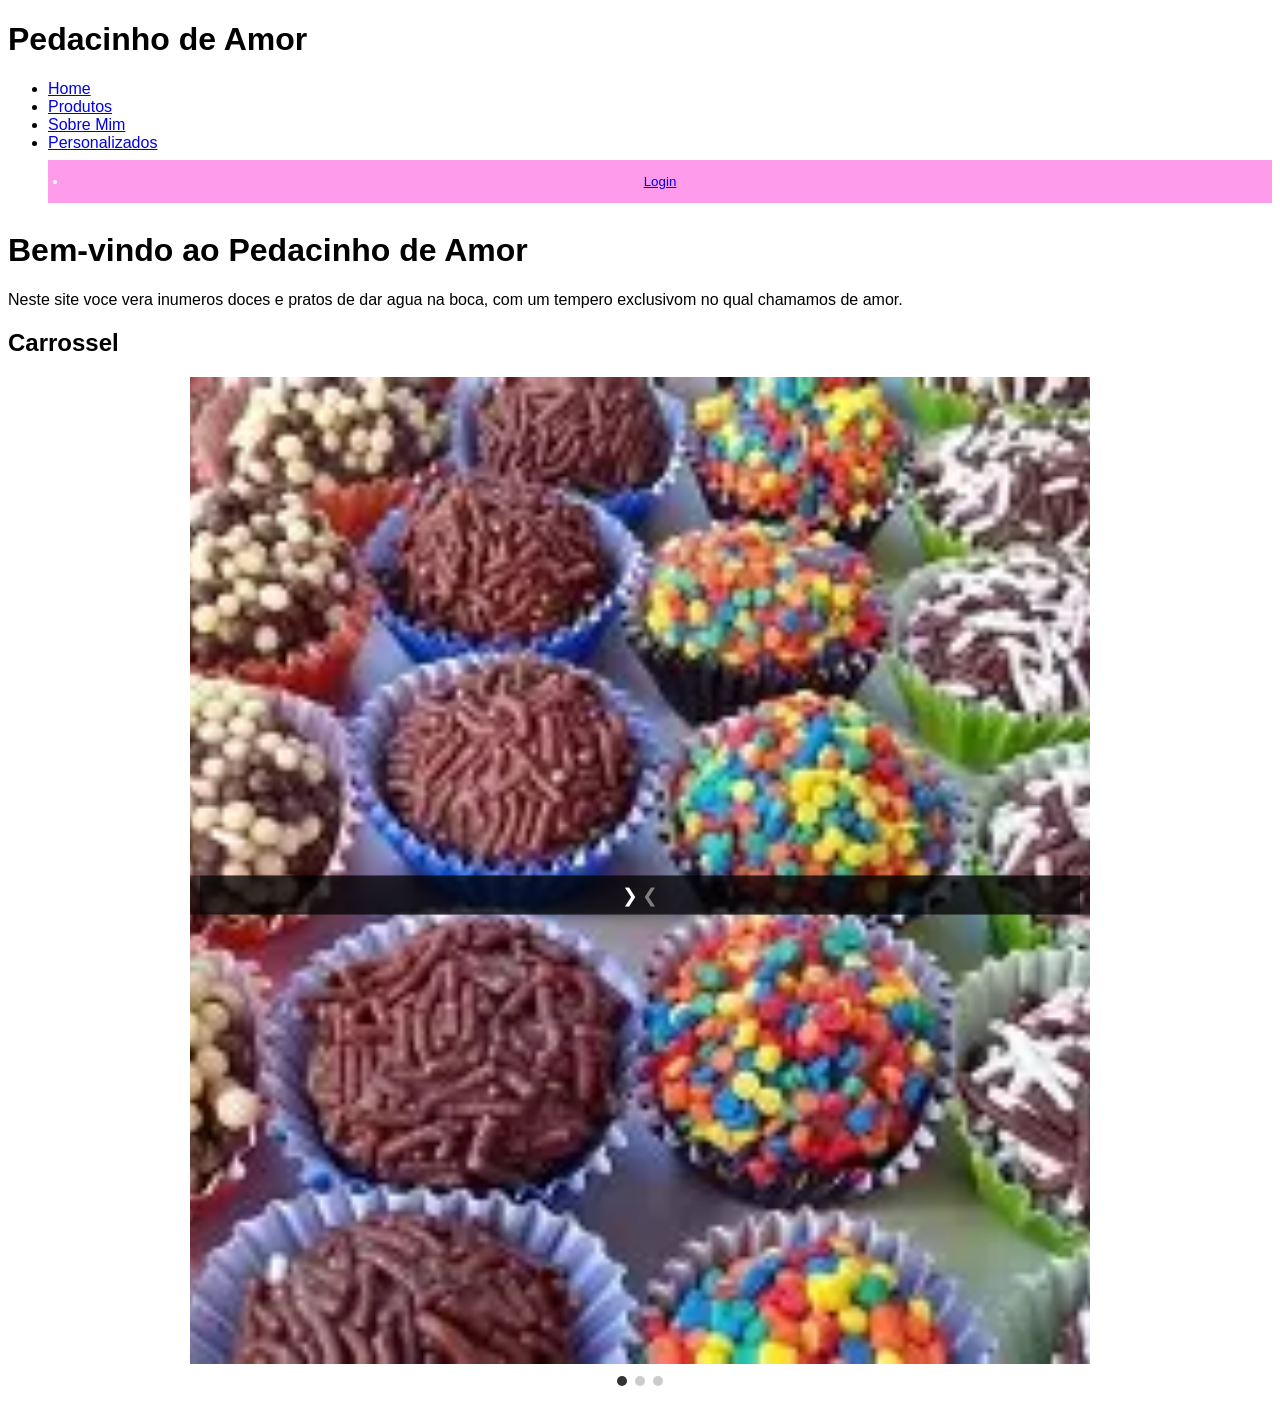
==== index.html @ 0fc83937 "Add files via upload" ====
<!DOCTYPE html>
<html lang="pt-br">
<head>
    <meta charset="UTF-8">
    <meta name="viewport" content="width=device-width, initial-scale=1.0">
    <title>Pedacinho de Amor</title>
    <link rel="stylesheet" href="css_pda/style_pda.css">
    <link rel="stylesheet" href="bootstrap.min.css">
    <style>
    /* Carousel minimal styles */
    .carousel { position: relative; width: 100%; max-width:900px; margin: 1rem auto; overflow: hidden; }
    .slides { display: flex; transition: transform 0.5s ease; }
    .slides img { width: 100%; flex-shrink: 0; display: block; object-fit: cover; }
    .prev, .next { position: absolute; top: 50%; transform: translateY(-50%); background: rgba(0,0,0,0.5); color: #fff; border: none; padding: 0.5rem 0.7rem; cursor: pointer; font-size: 1.2rem; }
    .prev { left: 10px; }
    .next { right: 10px; }
    .dots { text-align: center; padding: .5rem 0; }
    .dots button { width: 10px; height: 10px; border-radius: 50%; border: none; margin: 0 4px; background: #ccc; padding: 0; cursor: pointer; }
    .dots button.active { background: #333; }
    </style>
</head>
<body>
<header>
    <h1>Pedacinho de Amor</h1>
    <nav>
        <ul>
            <li><a href="#">Home</a></li>
            <li><a href="#">Produtos</a></li>
            <li><a href="#">Sobre Mim</a></li>
            <li><a href="#">Personalizados</a></li>
            <button><li><a href="login.html">Login</a></li></button>
        </ul>
    </nav>
</header>
    <h1>Bem-vindo ao Pedacinho de Amor</h1>
    <p>Neste site voce vera inumeros doces e pratos de dar agua na boca, 
        com um tempero exclusivom no qual chamamos de amor.</p>

    <h2>Carrossel</h2>
    <div class="carousel" id="carousel" tabindex="0">
    <div class="slides">
        <img src="imagens/doce1.webp" alt="Imagem 1">
        <img src="imagens/doce2.webp" alt="Imagem 2">
        <img src="imagens/doce3.webp" alt="Imagem 3">
    </div>
    <button class="prev">&#10094;</button>
    <button class="next">&#10095;</button>
    <div class="dots"></div>
    </div>



    <script>
    const carousel = document.getElementById('carousel');
    const slides = document.querySelector('.slides');
    const images = document.querySelectorAll('.slides img');
    const prevBtn = document.querySelector('.prev');
    const nextBtn = document.querySelector('.next');
    const dotsContainer = document.querySelector('.dots');

    let index = 0;
    const total = images.length;
    let intervalId = null;

    function updateDots() {
        const dots = dotsContainer.querySelectorAll('button');
        dots.forEach((d, i) => d.classList.toggle('active', i === index));
    }

    function showImage(i) {
        index = (i + total) % total;
        slides.style.transform = `translateX(${-index * 100}%)`;
        updateDots();
    }

    // Prev / Next
    prevBtn.addEventListener('click', () => showImage(index - 1));
    nextBtn.addEventListener('click', () => showImage(index + 1));

    // Create dots
    for (let i = 0; i < total; i++) {
        const btn = document.createElement('button');
        btn.setAttribute('aria-label', `Ir para slide ${i+1}`);
        btn.addEventListener('click', () => showImage(i));
        dotsContainer.appendChild(btn);
    }

    // Autoplay with pause on hover
    function startAutoplay() { intervalId = setInterval(() => showImage(index + 1), 4000); }
    function stopAutoplay() { if (intervalId) { clearInterval(intervalId); intervalId = null; } }

    carousel.addEventListener('mouseenter', stopAutoplay);
    carousel.addEventListener('mouseleave', startAutoplay);

    // Keyboard accessibility
    carousel.addEventListener('keydown', (e) => {
        if (e.key === 'ArrowLeft') showImage(index - 1);
        if (e.key === 'ArrowRight') showImage(index + 1);
    });

    // Init
    showImage(0);
    startAutoplay();
    </script>
</body>
</html>
---- css_pda/style_pda.css ----
/* Estilos para o carrossel */
    .carousel { position: relative; width: 100%; max-width:900px; margin: 1rem auto; overflow: hidden; }
    .slides { display: flex; transition: transform 0.5s ease; }
    .slides img { width: 100%; flex-shrink: 0; display: block; object-fit: cover; }
    .prev, .next { position: absolute; top: 50%; transform: translateY(-50%); background: rgba(0,0,0,0.5); color: #fff; border: none; padding: 0.5rem 0.7rem; cursor: pointer; font-size: 1.2rem; }
    .prev { left: 10px; }
    .next { right: 10px; }
    .dots { text-align: center; padding: .5rem 0; }
    .dots button { width: 10px; height: 10px; border-radius: 50%; border: none; margin: 0 4px; background: #ccc; padding: 0; cursor: pointer; }
    .dots button.active { background: #333; }

    /* Estilos para o formulário de login */
body {font-family: Arial, Helvetica, sans-serif;}

/* Full-width input fields */
input[type=text], input[type=password] {
  width: 100%;
  padding: 12px 20px;
  margin: 8px 0;
  display: inline-block;
  border: 1px solid #ccc;
  box-sizing: border-box;
}

/* Set a style for all buttons */
button {
  background-color: #ff9beb;
  color: white;
  padding: 14px 20px;
  margin: 8px 0;
  border: none;
  cursor: pointer;
  width: 100%;
}

button:hover {
  opacity: 0.8;
}

/* Extra styles for the cancel button */
.cancelbtn {
  width: auto;
  padding: 10px 18px;
  background-color: #f44336;
}

/* Center the image and position the close button */
.imgcontainer {
  text-align: center;
  margin: 24px 0 12px 0;
  position: relative;
}

img.avatar {
  width: 40%;
  border-radius: 50%;
}

.container {
  padding: 16px;
}

span.psw {
  float: right;
  padding-top: 16px;
}

/* The Modal (background) */
.modal {
  display: none; /* Hidden by default */
  position: fixed; /* Stay in place */
  z-index: 1; /* Sit on top */
  left: 0;
  top: 0;
  width: 100%; /* Full width */
  height: 100%; /* Full height */
  overflow: auto; /* Enable scroll if needed */
  background-color: rgb(0,0,0); /* Fallback color */
  background-color: rgba(0,0,0,0.4); /* Black w/ opacity */
  padding-top: 60px;
}

/* Modal Content/Box */
.modal-content {
  background-color: #fefefe;
  margin: 5% auto 15% auto; /* 5% from the top, 15% from the bottom and centered */
  border: 1px solid #888;
  width: 80%; /* Could be more or less, depending on screen size */
}

/* The Close Button (x) */
.close {
  position: absolute;
  right: 25px;
  top: 0;
  color: #000;
  font-size: 35px;
  font-weight: bold;
}

.close:hover,
.close:focus {
  color: red;
  cursor: pointer;
}

/* Add Zoom Animation */
.animate {
  -webkit-animation: animatezoom 0.6s;
  animation: animatezoom 0.6s
}

@-webkit-keyframes animatezoom {
  from {-webkit-transform: scale(0)} 
  to {-webkit-transform: scale(1)}
}
  
@keyframes animatezoom {
  from {transform: scale(0)} 
  to {transform: scale(1)}
}

/* Change styles for span and cancel button on extra small screens */
@media screen and (max-width: 300px) {
  span.psw {
     display: block;
     float: none;
  }
  .cancelbtn {
     width: 100%;
  }
}
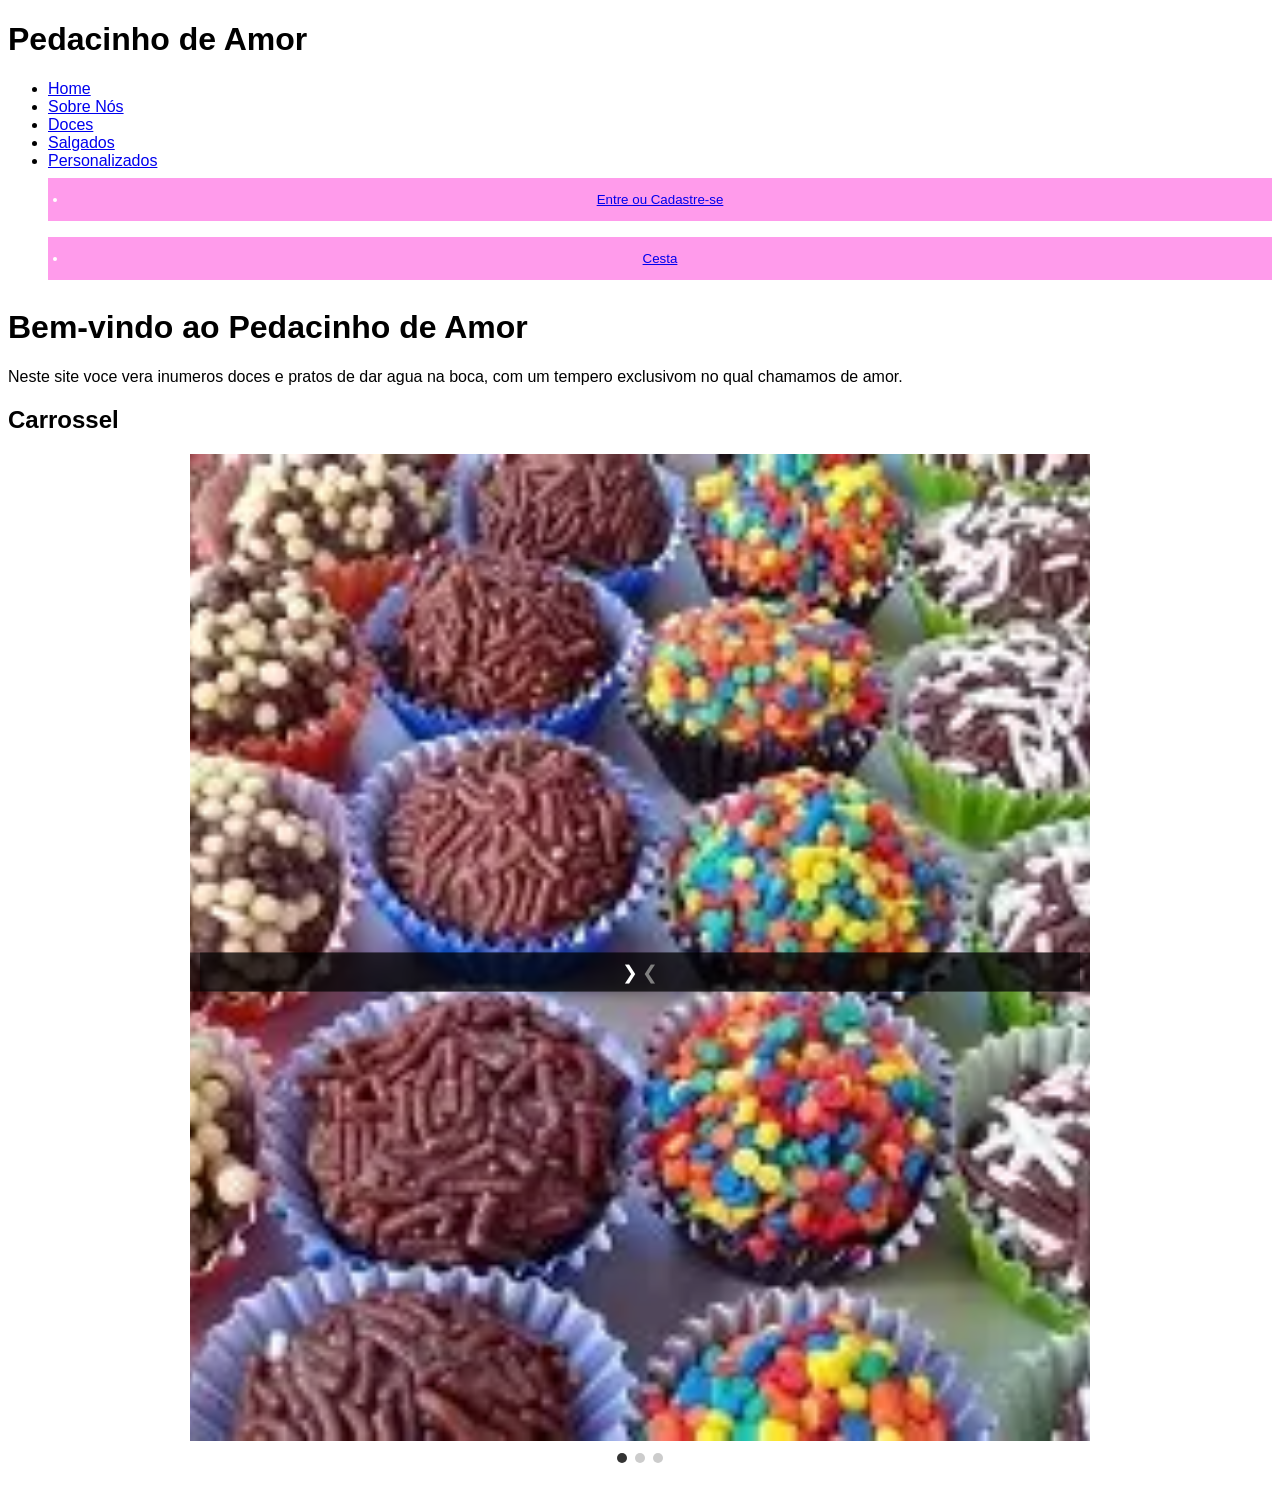
==== commit fe4e61ad: "Add files via upload" ====
--- a/index.html
+++ b/index.html
@@ -6,6 +6,7 @@
     <title>Pedacinho de Amor</title>
     <link rel="stylesheet" href="css_pda/style_pda.css">
     <link rel="stylesheet" href="bootstrap.min.css">
+    <link rel="stylesheet" href="fontawesome/css/all.min.css">
     <style>
     /* Carousel minimal styles */
     .carousel { position: relative; width: 100%; max-width:900px; margin: 1rem auto; overflow: hidden; }
@@ -24,11 +25,14 @@
     <h1>Pedacinho de Amor</h1>
     <nav>
         <ul>
-            <li><a href="#">Home</a></li>
-            <li><a href="#">Produtos</a></li>
-            <li><a href="#">Sobre Mim</a></li>
+            <li><a href="index.html">Home</a></li>
+            <li><a href="sobrenos.html">Sobre Nós</a></li>
+            <li><a href="#">Doces</a></li>
+            <li><a href="#">Salgados</a></li>
             <li><a href="#">Personalizados</a></li>
-            <button><li><a href="login.html">Login</a></li></button>
+            <button><li><a href="login.html">Entre ou Cadastre-se<i class="fa-regular fa-circle-user"></i></a></li></button>
+            <button><li><a href="cesta.html">Cesta</a></li></button>
+
         </ul>
     </nav>
 </header>
@@ -50,6 +54,7 @@
 
 
 
+    <script src="js\bootstrap.min.js"></script>
     <script>
     const carousel = document.getElementById('carousel');
     const slides = document.querySelector('.slides');
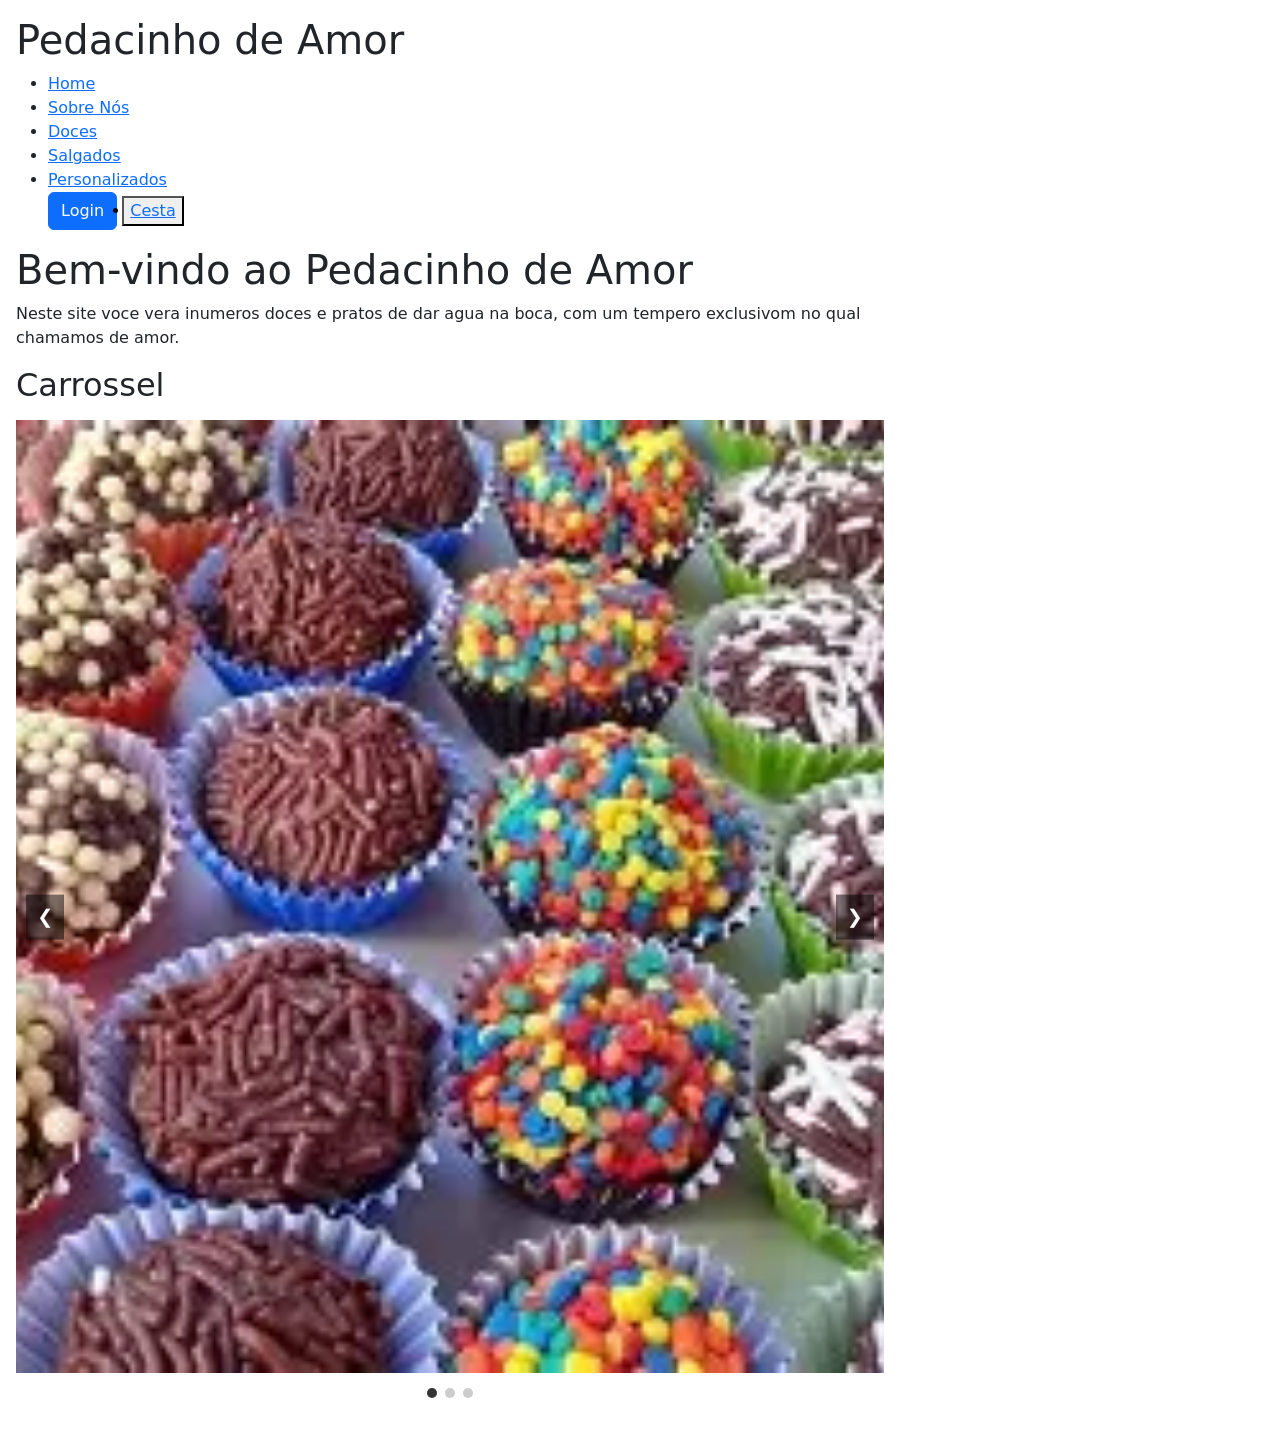
==== commit 1783f6eb: "Add files via upload" ====
--- a/index.html
+++ b/index.html
@@ -5,20 +5,8 @@
     <meta name="viewport" content="width=device-width, initial-scale=1.0">
     <title>Pedacinho de Amor</title>
     <link rel="stylesheet" href="css_pda/style_pda.css">
-    <link rel="stylesheet" href="bootstrap.min.css">
+    <link rel="stylesheet" href="css_pda/bootstrap/css/bootstrap.min.css">
     <link rel="stylesheet" href="fontawesome/css/all.min.css">
-    <style>
-    /* Carousel minimal styles */
-    .carousel { position: relative; width: 100%; max-width:900px; margin: 1rem auto; overflow: hidden; }
-    .slides { display: flex; transition: transform 0.5s ease; }
-    .slides img { width: 100%; flex-shrink: 0; display: block; object-fit: cover; }
-    .prev, .next { position: absolute; top: 50%; transform: translateY(-50%); background: rgba(0,0,0,0.5); color: #fff; border: none; padding: 0.5rem 0.7rem; cursor: pointer; font-size: 1.2rem; }
-    .prev { left: 10px; }
-    .next { right: 10px; }
-    .dots { text-align: center; padding: .5rem 0; }
-    .dots button { width: 10px; height: 10px; border-radius: 50%; border: none; margin: 0 4px; background: #ccc; padding: 0; cursor: pointer; }
-    .dots button.active { background: #333; }
-    </style>
 </head>
 <body>
 <header>
@@ -27,12 +15,16 @@
         <ul>
             <li><a href="index.html">Home</a></li>
             <li><a href="sobrenos.html">Sobre Nós</a></li>
-            <li><a href="#">Doces</a></li>
-            <li><a href="#">Salgados</a></li>
-            <li><a href="#">Personalizados</a></li>
-            <button><li><a href="login.html">Entre ou Cadastre-se<i class="fa-regular fa-circle-user"></i></a></li></button>
+            <li><a href="doces.html">Doces</a></li>
+            <li><a href="salgados.html">Salgados</a></li>
+            <li><a href="personalizados.html">Personalizados</a></li>
+            <button class="btn btn-primary" data-bs-toggle="modal" data-bs-target="#modalLogin">
+                Login
+            </button>      
+   
             <button><li><a href="cesta.html">Cesta</a></li></button>
 
+            
         </ul>
     </nav>
 </header>
@@ -54,7 +46,8 @@
 
 
 
-    <script src="js\bootstrap.min.js"></script>
+    <script src="js/bootstrap/bootstrap.min.js"></script>
+
     <script>
     const carousel = document.getElementById('carousel');
     const slides = document.querySelector('.slides');
@@ -107,5 +100,27 @@
     showImage(0);
     startAutoplay();
     </script>
+             
+<!-- MODAL -->
+<div class="modal fade" id="modalLogin" tabindex="-1">
+  <div class="modal-dialog">
+    <div class="modal-content">
+
+      <div class="modal-header">
+        <h5 class="modal-title">Login</h5>
+        <button class="btn-close" data-bs-dismiss="modal"></button>
+      </div>
+
+      <div class="modal-body">
+
+        <!-- Aqui o login.html será carregado -->
+        <iframe src="login.html" width="100%" height="300" style="border:none;"></iframe>
+
+      </div>
+
+    </div>
+  </div>
+</div>   
+   
 </body>
 </html>
--- a/css_pda/style_pda.css
+++ b/css_pda/style_pda.css
@@ -9,124 +9,17 @@
     .dots button { width: 10px; height: 10px; border-radius: 50%; border: none; margin: 0 4px; background: #ccc; padding: 0; cursor: pointer; }
     .dots button.active { background: #333; }
 
-    /* Estilos para o formulário de login */
-body {font-family: Arial, Helvetica, sans-serif;}
-
-/* Full-width input fields */
-input[type=text], input[type=password] {
-  width: 100%;
-  padding: 12px 20px;
-  margin: 8px 0;
-  display: inline-block;
-  border: 1px solid #ccc;
-  box-sizing: border-box;
-}
-
-/* Set a style for all buttons */
-button {
-  background-color: #ff9beb;
-  color: white;
-  padding: 14px 20px;
-  margin: 8px 0;
-  border: none;
-  cursor: pointer;
-  width: 100%;
-}
-
-button:hover {
-  opacity: 0.8;
-}
-
-/* Extra styles for the cancel button */
-.cancelbtn {
-  width: auto;
-  padding: 10px 18px;
-  background-color: #f44336;
-}
-
-/* Center the image and position the close button */
-.imgcontainer {
-  text-align: center;
-  margin: 24px 0 12px 0;
-  position: relative;
-}
-
-img.avatar {
-  width: 40%;
-  border-radius: 50%;
-}
-
-.container {
-  padding: 16px;
-}
-
-span.psw {
-  float: right;
-  padding-top: 16px;
-}
-
-/* The Modal (background) */
-.modal {
-  display: none; /* Hidden by default */
-  position: fixed; /* Stay in place */
-  z-index: 1; /* Sit on top */
-  left: 0;
-  top: 0;
-  width: 100%; /* Full width */
-  height: 100%; /* Full height */
-  overflow: auto; /* Enable scroll if needed */
-  background-color: rgb(0,0,0); /* Fallback color */
-  background-color: rgba(0,0,0,0.4); /* Black w/ opacity */
-  padding-top: 60px;
-}
-
-/* Modal Content/Box */
-.modal-content {
-  background-color: #fefefe;
-  margin: 5% auto 15% auto; /* 5% from the top, 15% from the bottom and centered */
-  border: 1px solid #888;
-  width: 80%; /* Could be more or less, depending on screen size */
-}
-
-/* The Close Button (x) */
-.close {
-  position: absolute;
-  right: 25px;
-  top: 0;
-  color: #000;
-  font-size: 35px;
-  font-weight: bold;
-}
-
-.close:hover,
-.close:focus {
-  color: red;
-  cursor: pointer;
-}
-
-/* Add Zoom Animation */
-.animate {
-  -webkit-animation: animatezoom 0.6s;
-  animation: animatezoom 0.6s
-}
-
-@-webkit-keyframes animatezoom {
-  from {-webkit-transform: scale(0)} 
-  to {-webkit-transform: scale(1)}
-}
-  
-@keyframes animatezoom {
-  from {transform: scale(0)} 
-  to {transform: scale(1)}
-}
-
-/* Change styles for span and cancel button on extra small screens */
-@media screen and (max-width: 300px) {
-  span.psw {
-     display: block;
-     float: none;
-  }
-  .cancelbtn {
-     width: 100%;
-  }
-}
+    /* css login/cadastro */
+      body{font-family:Arial,Helvetica,sans-serif;padding:1rem;max-width:900px;margin:0 auto}
+        .card{border:1px solid #ddd;padding:1rem;border-radius:6px}
+        .tabs{display:flex;gap:8px;margin-bottom:1rem}
+        .tabs button{padding:.5rem 1rem;border:1px solid #ccc;background:#f7f7f7;cursor:pointer}
+        .tabs button.active{background:#eee;border-color:#999}
+        form{display:none}
+        form.active{display:block}
+        input{display:block;width:100%;padding:.5rem;margin:.5rem 0;border:1px solid #ccc;border-radius:4px}
+        .actions{display:flex;gap:.5rem;align-items:center}
+        .message{color:green}
+        .error{color:#b00}
+        a{color:#06c}
+ 
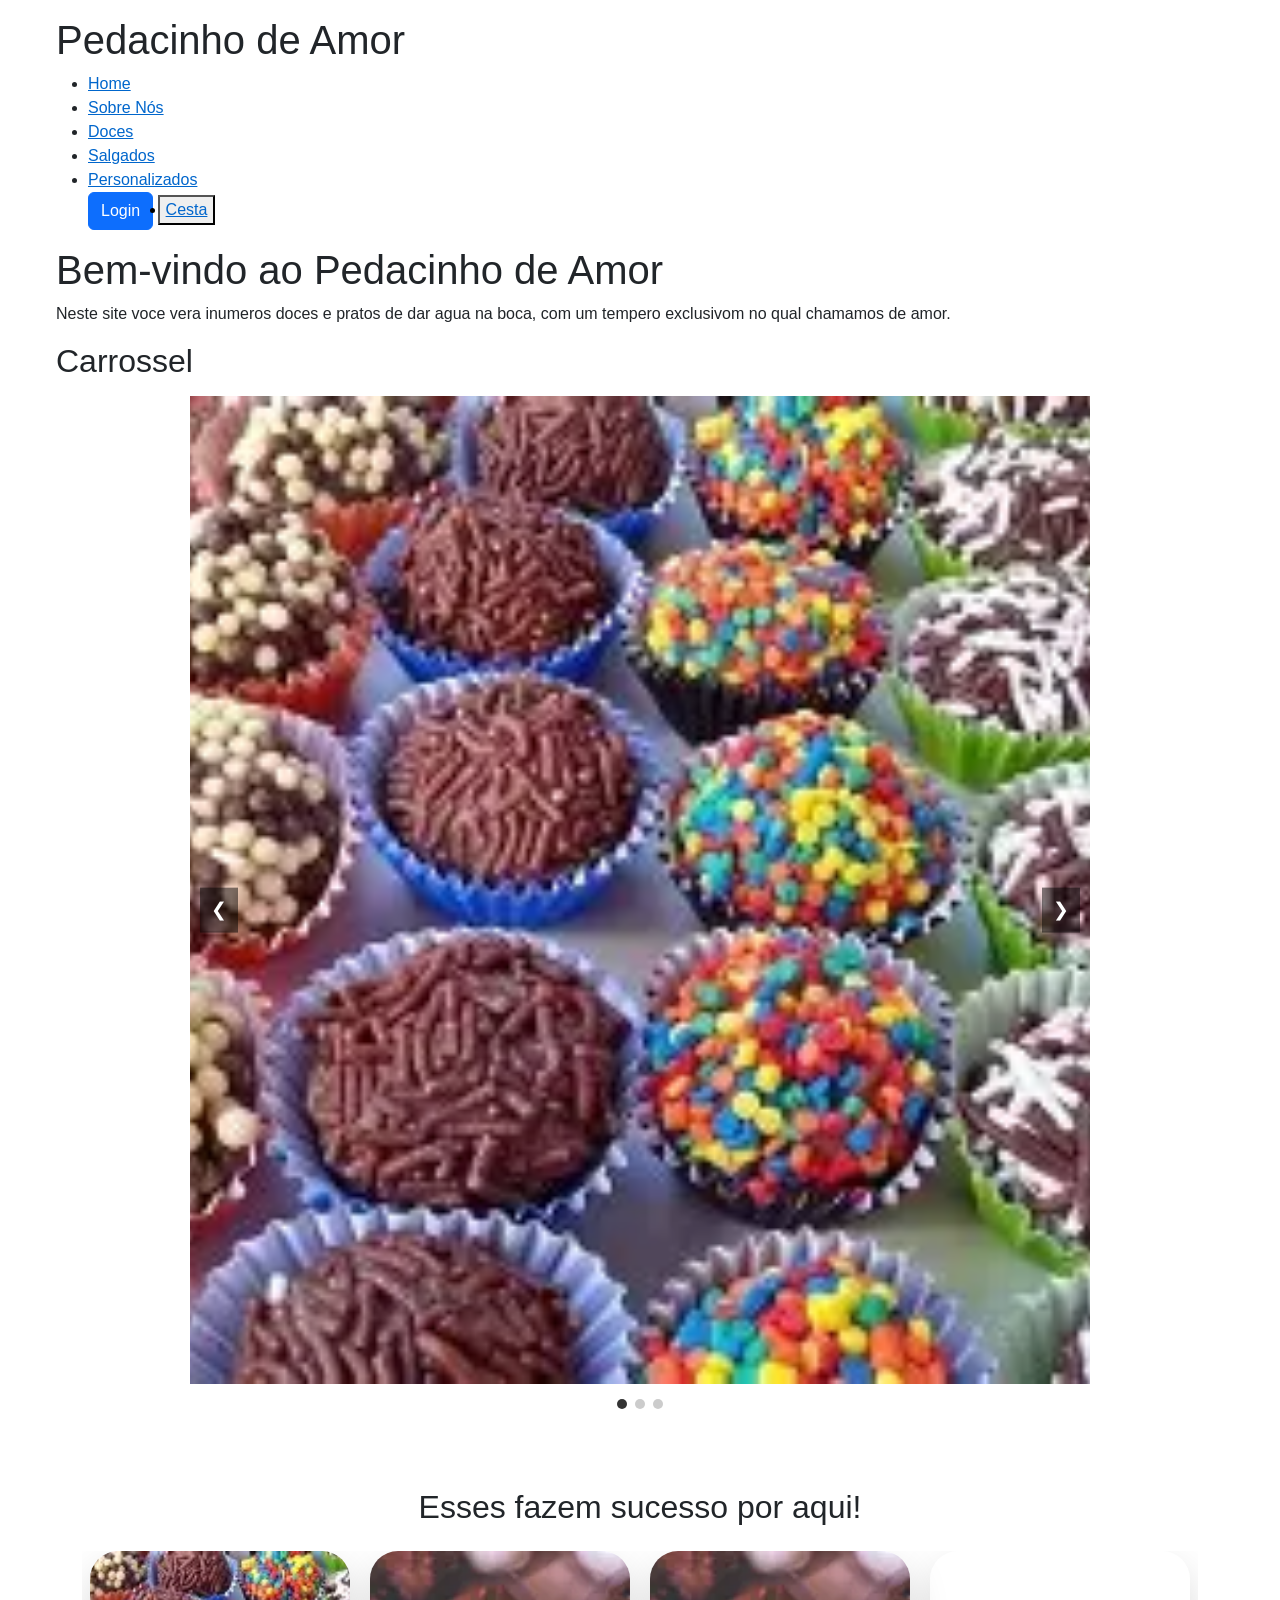
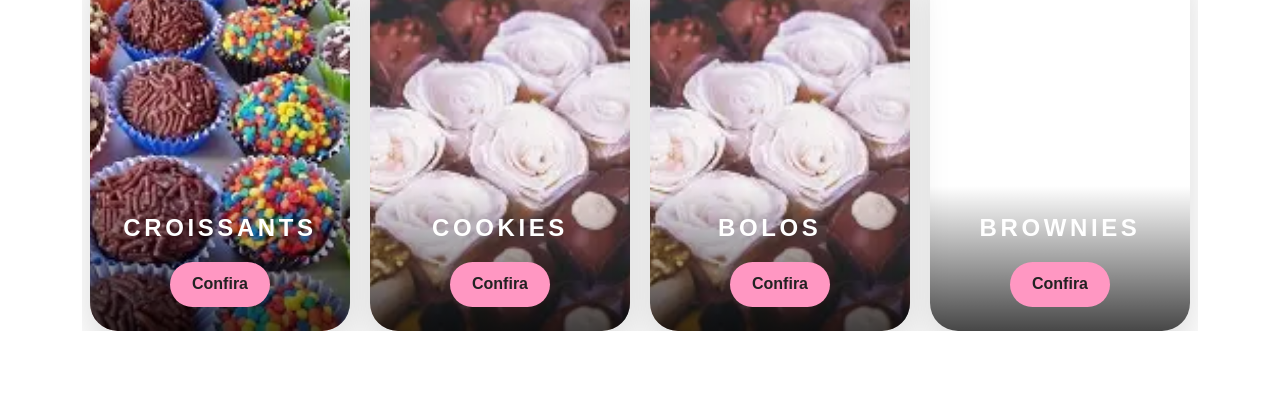
==== commit f05fc981: "feito cards rs" ====
--- a/index.html
+++ b/index.html
@@ -4,9 +4,10 @@
     <meta charset="UTF-8">
     <meta name="viewport" content="width=device-width, initial-scale=1.0">
     <title>Pedacinho de Amor</title>
-    <link rel="stylesheet" href="css_pda/style_pda.css">
     <link rel="stylesheet" href="css_pda/bootstrap/css/bootstrap.min.css">
-    <link rel="stylesheet" href="fontawesome/css/all.min.css">
+        <link rel="stylesheet" href="css_pda/style_pda.css">
+
+    <!--<link rel="stylesheet" href="css_pda/">-->
 </head>
 <body>
 <header>
@@ -44,6 +45,45 @@
     <div class="dots"></div>
     </div>
 
+<!-- PArte dos carss fofinhos rs -->
+    <section class="popular-products py-5">
+        <div class="container position-relative">
+            <h2 class="text-center mb-4">Esses fazem sucesso por aqui!</h2>
+            <div class="product-slider-wrapper">
+                <div class="product-slider">
+                    
+                    <div class="product-card" style="background-image: url('imagens/doce1.webp');">
+                       
+                        <div class="product-card-body">
+                            <span>Croissants</span>
+                            <button class="btn btn-confira">Confira</button>
+                        </div>
+                    </div>
+                    
+                    <div class="product-card" style="background-image: url('imagens/doce2.webp');">
+                        <div class="product-card-body">
+                            <span>Cookies</span>
+                            <button class="btn btn-confira">Confira</button>
+                        </div>
+                    </div>
+                  
+                    <div class="product-card" style="background-image: url('imagens/doce2.webp');">
+                        <div class="product-card-body">
+                            <span>Bolos &nbsp;</span>
+                            <button class="btn btn-confira">Confira</button>
+                        </div>
+                    </div>
+                  
+                    <div class="product-card" style="background-image: url('imagens/doce4.webp');">
+                        <div class="product-card-body">
+                            <span>Brownies</span>
+                            <button class="btn btn-confira">Confira</button>
+                        </div>
+                    </div>
+                </div>
+            </div>
+        </div>
+    </section>
 
 
     <script src="js/bootstrap/bootstrap.min.js"></script>
--- a/css_pda/style_pda.css
+++ b/css_pda/style_pda.css
@@ -10,7 +10,7 @@
     .dots button.active { background: #333; }
 
     /* css login/cadastro */
-      body{font-family:Arial,Helvetica,sans-serif;padding:1rem;max-width:900px;margin:0 auto}
+      body{font-family:Arial,Helvetica,sans-serif;padding:1rem;max-width:1200px;margin:0 auto}
         .card{border:1px solid #ddd;padding:1rem;border-radius:6px}
         .tabs{display:flex;gap:8px;margin-bottom:1rem}
         .tabs button{padding:.5rem 1rem;border:1px solid #ccc;background:#f7f7f7;cursor:pointer}
@@ -23,3 +23,102 @@
         .error{color:#b00}
         a{color:#06c}
  
+/* css cards inicio index*/
+.card {
+  box-sizing: border-box;
+  width: 190px;
+  height: 254px;
+  background: rgba(217, 217, 217, 0.58);
+  border: 1px solid white;
+  box-shadow: 12px 17px 51px rgba(0, 0, 0, 0.22);
+  backdrop-filter: blur(6px);
+  border-radius: 17px;
+  text-align: center;
+  cursor: pointer;
+  transition: all 0.5s;
+  display: flex;
+  align-items: center;
+  justify-content: center;
+  user-select: none;
+  font-weight: bolder;
+  color: black;
+}
+
+.card:hover {
+  border: 1px solid black;
+  transform: scale(1.05);
+}
+
+.card:active {
+  transform: scale(0.95) rotateZ(1.7deg);
+}
+
+.product-slider {
+  display: flex;
+  justify-content: center;
+  gap: 1.25rem;
+  overflow-x: hidden;
+  scroll-behavior: smooth;
+  padding: 0 3rem;
+}
+
+.product-card {
+  position: relative;
+  min-width: 220px;
+  min-height: 380px;
+  border-radius: 28px;
+  overflow: hidden;
+  background-size: cover;
+  background-position: center;
+  box-shadow: 0 18px 40px rgba(0, 0, 0, 0.15);
+  display: flex;
+  align-items: flex-end;
+  transition: transform 0.3s ease, box-shadow 0.3s ease;
+}
+
+.product-card:hover {
+  transform: translateY(-6px);
+  box-shadow: 0 24px 50px rgba(0, 0, 0, 0.2);
+}
+
+.product-card-body {
+  width: 100%;
+  padding: 1.5rem 1rem;
+  background: linear-gradient(180deg, rgba(0, 0, 0, 0) 0%, rgba(0, 0, 0, 0.72) 100%);
+  color: #fff;
+  text-align: center;
+}
+
+.product-card-body span {
+  display: inline-block;
+  margin-bottom: 1rem;
+  font-size: 1.5rem;
+  letter-spacing: 0.15em;
+  text-transform: uppercase;
+  font-weight: 900;
+}
+
+.btn-confira {
+  border: none;
+  background: #ff97c2;
+  color: #222;
+  padding: 0.65rem 1.4rem;
+  border-radius: 999px;
+  font-weight: 700;
+  transition: background 0.2s ease, transform 0.2s ease;
+}
+
+.btn-confira:hover {
+  background: #ff7bb0;
+  transform: translateY(-1px);
+}
+
+
+  .product-slider {
+    overflow-x: auto;
+    padding: 0 0.5rem;
+  }
+  .product-card {
+    min-width: 260px;
+  }
+
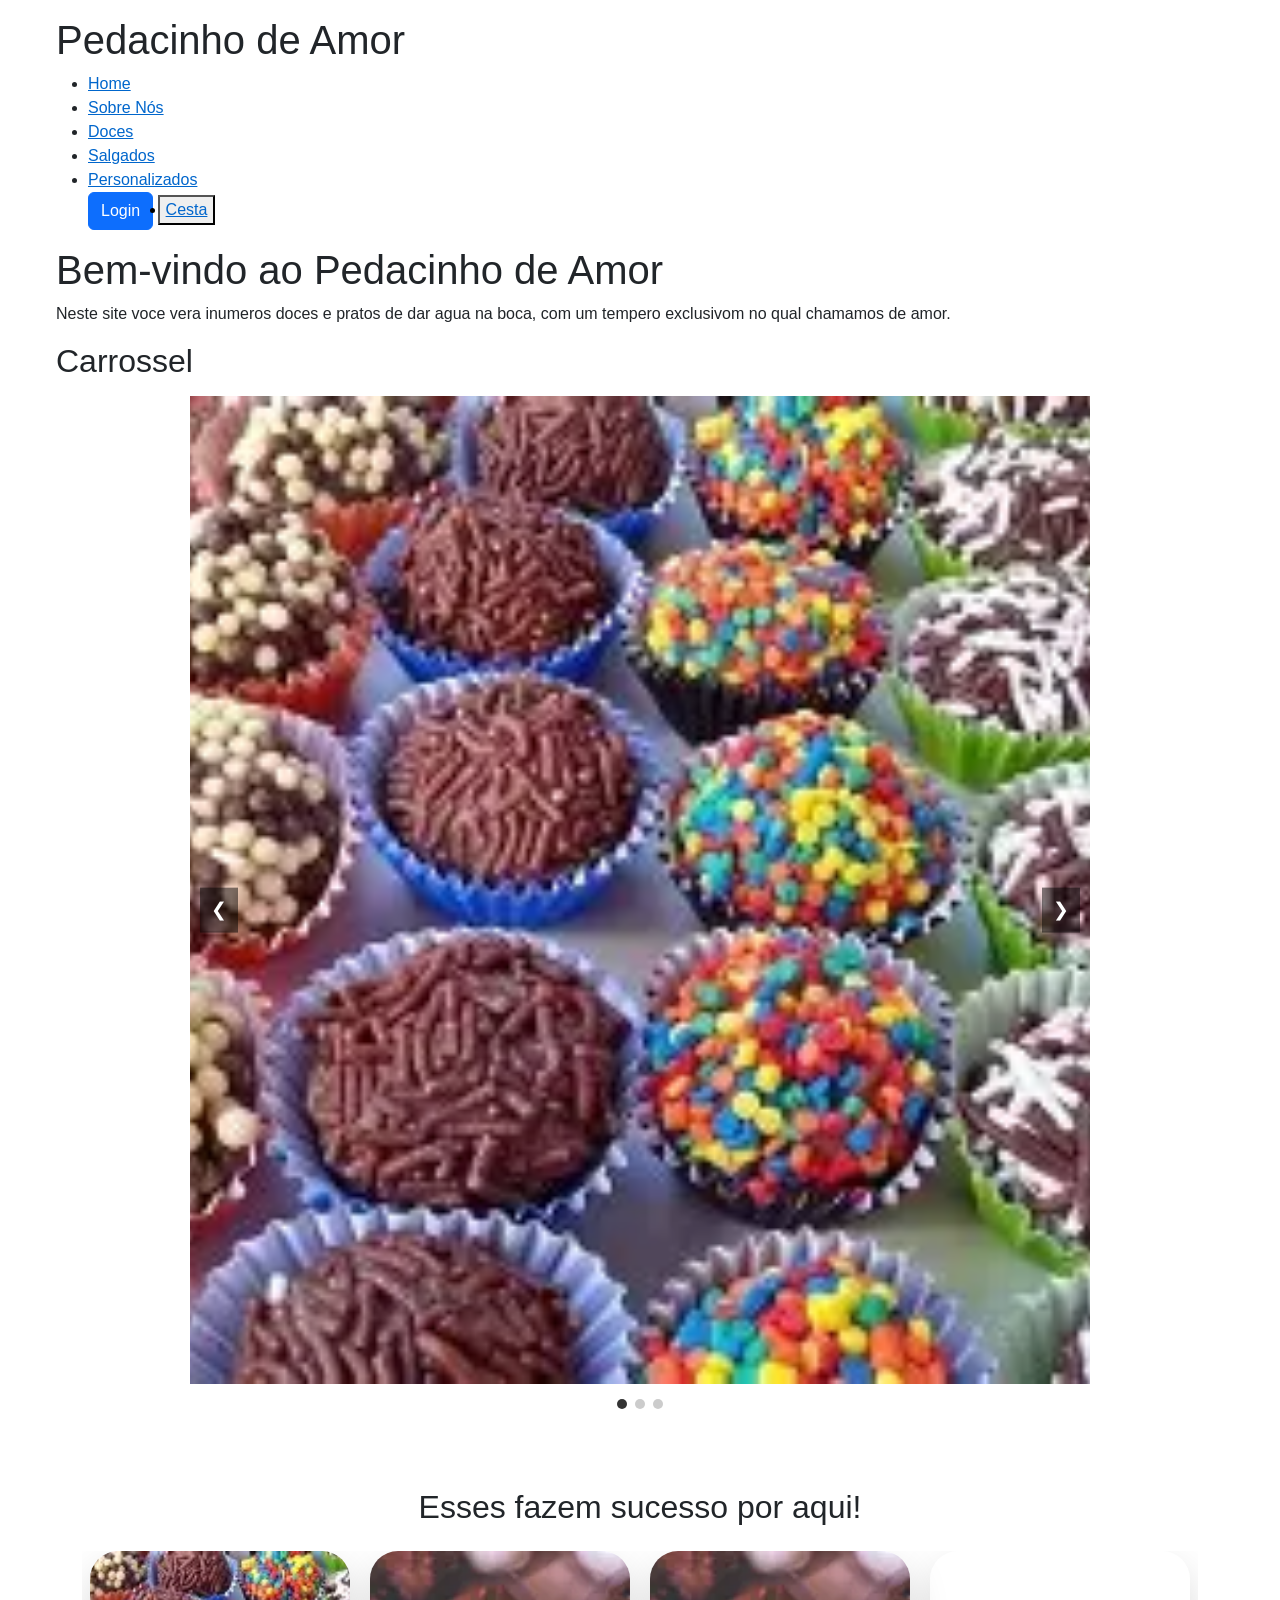
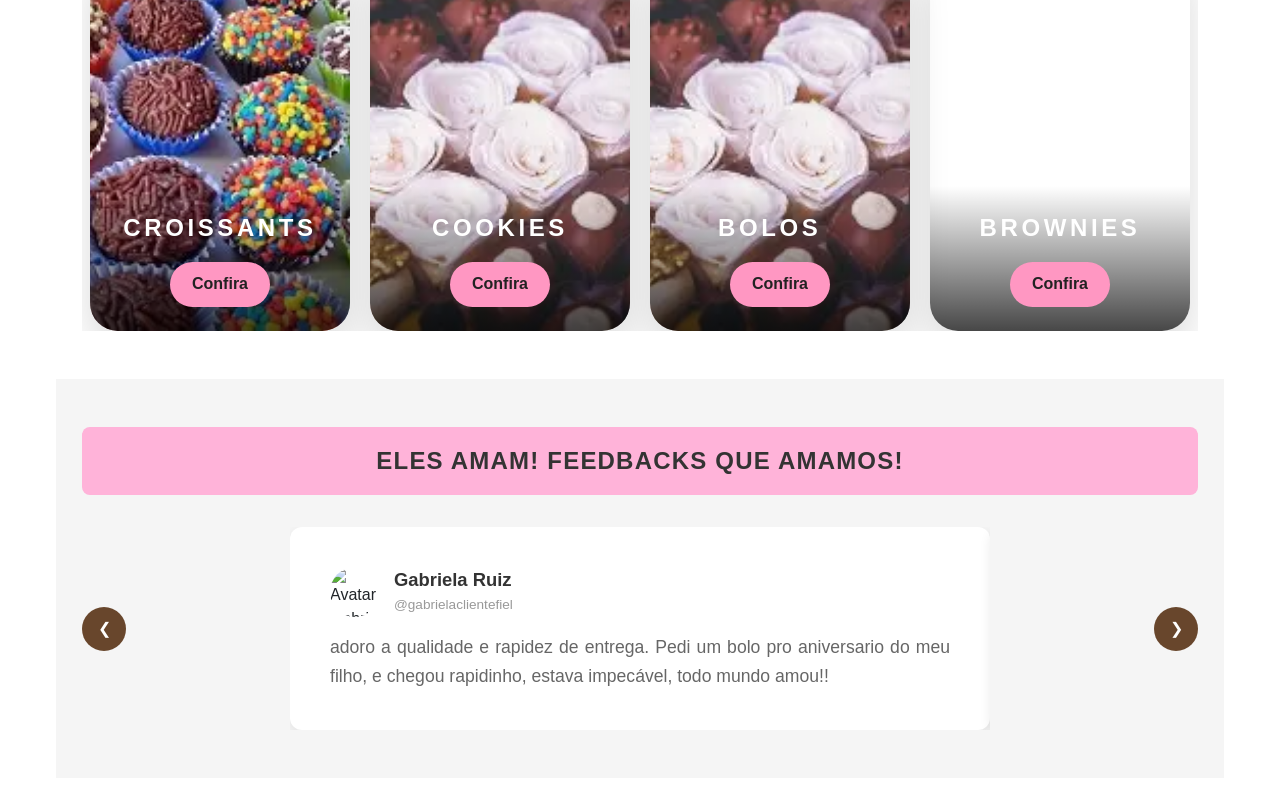
==== commit 3a7e05cf: "parte dos feedbacks rs" ====
--- a/index.html
+++ b/index.html
@@ -85,6 +85,65 @@
         </div>
     </section>
 
+    <!-- FEEDBACKS SECTION -->
+    <section class="feedbacks-section py-5">
+        <div class="container">
+            <div class="feedbacks-header">
+                <h2>Eles amam! Feedbacks que amamos!</h2>
+            </div>
+            <div class="feedbacks-wrapper">
+                <button class="feedback-arrow prev-feedback" type="button" aria-label="Feedback anterior">&#10094;</button>
+                <div class="feedbacks-carousel" id="feedbacksCarousel">
+                    <div class="feedback-card feedback-card-large">
+                        <div class="feedback-user">
+                            <img src="https://via.placeholder.com/50" alt="Avatar Gabriela Ruiz" class="feedback-avatar">
+                            <div class="feedback-info">
+                                <h4>Gabriela Ruiz</h4>
+                                <p>@gabrielaclientefiel</p>
+                            </div>
+                        </div>
+                        <p class="feedback-text">adoro a qualidade e rapidez de entrega. Pedi um bolo pro aniversario do meu filho, e chegou rapidinho, estava impecável, todo mundo amou!!</p>
+                    </div>
+
+                    <div class="feedback-card feedback-card-large">
+                        <div class="feedback-user">
+                            <img src="https://via.placeholder.com/50" alt="Avatar Gabriela Ruiz" class="feedback-avatar">
+                            <div class="feedback-info">
+                                <h4>Gabriela Ruiz</h4>
+                                <p>@gabrielaclientefiel</p>
+                            </div>
+                        </div>
+                        <p class="feedback-text">adoro a qualidade e rapidez de entrega. Pedi um bolo pro aniversario do meu filho, e chegou rapidinho, estava impecável, todo mundo amou!!</p>
+                    </div>
+
+                    <div class="feedback-card feedback-card-large">
+                        <div class="feedback-user">
+                            <img src="https://via.placeholder.com/50" alt="Avatar Gabriela Ruiz" class="feedback-avatar">
+                            <div class="feedback-info">
+                                <h4>Gabriela Ruiz</h4>
+                                <p>@gabrielaclientefiel</p>
+                            </div>
+                        </div>
+                        <p class="feedback-text">adoro a qualidade e rapidez de entrega. Pedi um bolo pro aniversario do meu filho, e chegou rapidinho, estava impecável, todo mundo amou!!</p>
+                    </div>
+
+                   <div class="feedback-card feedback-card-large">
+                        <div class="feedback-user">
+                            <img src="https://via.placeholder.com/50" alt="Avatar Gabriela Ruiz" class="feedback-avatar">
+                            <div class="feedback-info">
+                                <h4>Gabriela Ruiz</h4>
+                                <p>@gabrielaclientefiel</p>
+                            </div>
+                        </div>
+                        <p class="feedback-text">adoro a qualidade e rapidez de entrega. Pedi um bolo pro aniversario do meu filho, e chegou rapidinho, estava impecável, todo mundo amou!!</p>
+                    </div>
+                </div>
+                <button class="feedback-arrow next-feedback" type="button" aria-label="Próximo feedback">&#10095;</button>
+            </div>
+        </div>
+    </section>
+
+
 
     <script src="js/bootstrap/bootstrap.min.js"></script>
 
@@ -139,6 +198,47 @@
     // Init
     showImage(0);
     startAutoplay();
+
+    // FEEDBACKS CAROUSEL
+    const feedbacksCarousel = document.getElementById('feedbacksCarousel');
+    const feedbackCards = document.querySelectorAll('#feedbacksCarousel .feedback-card');
+    const prevFeedbackBtn = document.querySelector('.prev-feedback');
+    const nextFeedbackBtn = document.querySelector('.next-feedback');
+
+    let feedbackIndex = 0;
+    let feedbackIntervalId = null;
+
+    function showFeedback(i) {
+        feedbackIndex = (i + feedbackCards.length) % feedbackCards.length;
+        feedbacksCarousel.style.transform = `translateX(${-feedbackIndex * 100}%)`;
+    }
+
+    prevFeedbackBtn.addEventListener('click', () => {
+        clearInterval(feedbackIntervalId);
+        showFeedback(feedbackIndex - 1);
+        startFeedbackAutoplay();
+    });
+
+    nextFeedbackBtn.addEventListener('click', () => {
+        clearInterval(feedbackIntervalId);
+        showFeedback(feedbackIndex + 1);
+        startFeedbackAutoplay();
+    });
+
+    function startFeedbackAutoplay() {
+        feedbackIntervalId = setInterval(() => showFeedback(feedbackIndex + 1), 5000);
+    }
+
+    feedbacksCarousel.addEventListener('mouseenter', () => {
+        clearInterval(feedbackIntervalId);
+    });
+
+    feedbacksCarousel.addEventListener('mouseleave', () => {
+        startFeedbackAutoplay();
+    });
+
+    showFeedback(0);
+    startFeedbackAutoplay();
     </script>
              
 <!-- MODAL -->
--- a/css_pda/style_pda.css
+++ b/css_pda/style_pda.css
@@ -113,6 +113,161 @@
   transform: translateY(-1px);
 }
 
+/* FEEDBACKS SECTION */
+.feedbacks-section {
+  background-color: #f5f5f5;
+}
+
+.feedbacks-header {
+  background: #ffb3d9;
+  padding: 1.25rem;
+  border-radius: 8px;
+  margin-bottom: 2rem;
+  text-align: center;
+}
+
+.feedbacks-header h2 {
+  margin: 0;
+  font-size: 1.5rem;
+  font-weight: 900;
+  color: #333;
+  text-transform: uppercase;
+  letter-spacing: 0.05em;
+}
+
+.feedbacks-container {
+  display: flex;
+  justify-content: center;
+  gap: 1.5rem;
+}
+
+.feedbacks-wrapper {
+  position: relative;
+  margin-top: 2rem;
+  display: flex;
+  align-items: center;
+  justify-content: center;
+  overflow: hidden;
+}
+
+.feedbacks-carousel {
+  display: flex;
+  overflow: hidden;
+  width: 100%;
+  max-width: 700px;
+  transition: transform 0.5s ease;
+}
+
+.feedback-card {
+  background: white;
+  padding: 1.5rem;
+  border-radius: 12px;
+  box-shadow: 0 4px 12px rgba(0, 0, 0, 0.08);
+  transition: transform 0.3s ease, box-shadow 0.3s ease;
+  max-width: 500px;
+  min-width: 100%;
+  flex-shrink: 0;
+}
+
+.feedback-card-large {
+  max-width: 600px;
+  padding: 2.5rem;
+  min-width: 100%;
+}
+
+.feedback-card:hover {
+  transform: translateY(-4px);
+  box-shadow: 0 8px 20px rgba(0, 0, 0, 0.12);
+}
+
+.feedback-user {
+  display: flex;
+  align-items: center;
+  gap: 0.875rem;
+  margin-bottom: 1rem;
+}
+
+.feedback-avatar {
+  width: 50px;
+  height: 50px;
+  border-radius: 50%;
+  object-fit: cover;
+}
+
+.feedback-info h4 {
+  margin: 0;
+  font-size: 1rem;
+  font-weight: 700;
+  color: #333;
+}
+
+.feedback-info p {
+  margin: 0.25rem 0 0 0;
+  font-size: 0.85rem;
+  color: #999;
+}
+
+.feedback-text {
+  margin: 0;
+  font-size: 0.95rem;
+  line-height: 1.6;
+  color: #666;
+  text-align: justify;
+}
+
+.feedback-card-large .feedback-text {
+  font-size: 1.1rem;
+}
+
+.feedback-card-large .feedback-info h4 {
+  font-size: 1.15rem;
+}
+
+.feedback-arrow {
+  position: absolute;
+  top: 50%;
+  transform: translateY(-50%);
+  width: 44px;
+  height: 44px;
+  border: none;
+  border-radius: 50%;
+  background: rgba(81, 41, 10, 0.85);
+  color: #fff;
+  display: flex;
+  align-items: center;
+  justify-content: center;
+  cursor: pointer;
+  z-index: 5;
+  transition: background 0.2s ease;
+}
+
+.feedback-arrow:hover {
+  background: rgba(81, 41, 10, 1);
+}
+
+.prev-feedback {
+  left: 0;
+}
+
+.next-feedback {
+  right: 0;
+}
+
+@media (max-width: 768px) {
+  .feedback-arrow {
+    display: none;
+  }
+}
+
+@media (max-width: 768px) {
+  .feedbacks-container {
+    grid-template-columns: 1fr;
+  }
+  .feedbacks-header h2 {
+    font-size: 1.25rem;
+  }
+}
+
 
   .product-slider {
     overflow-x: auto;
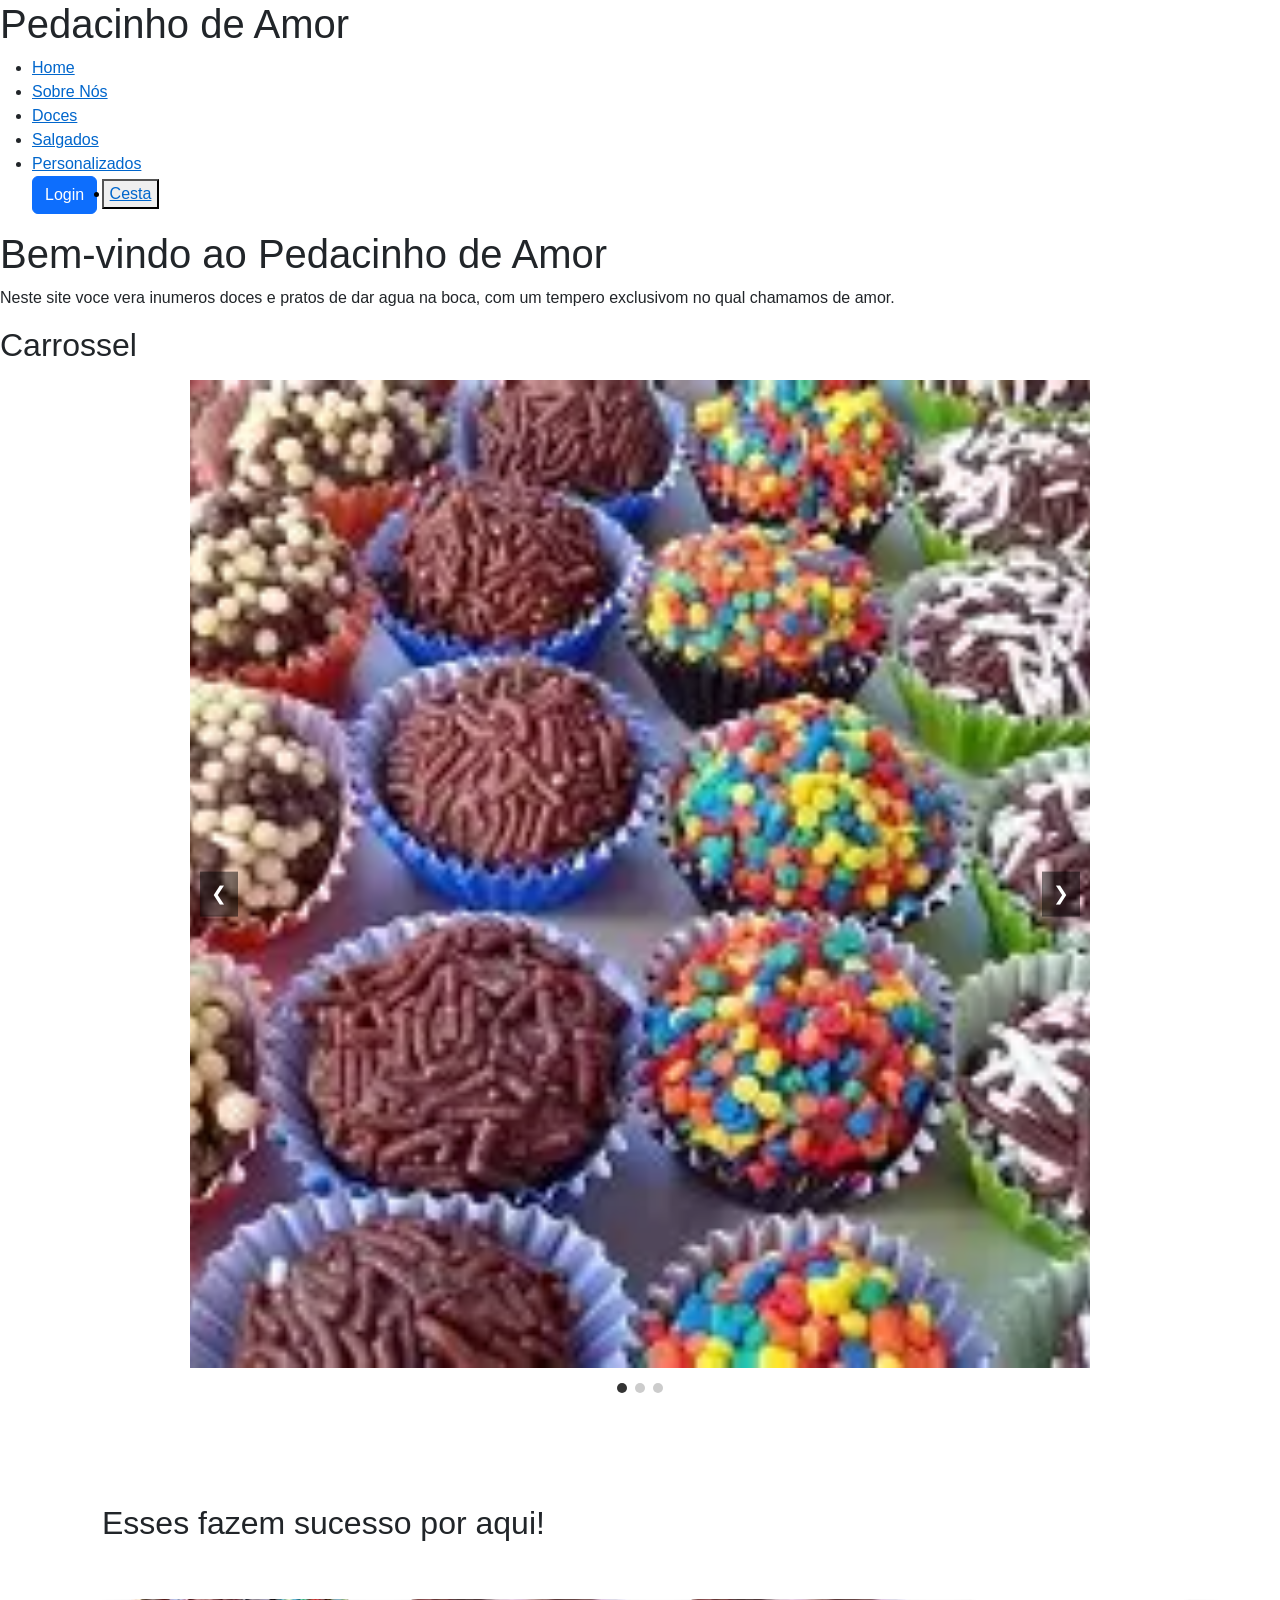
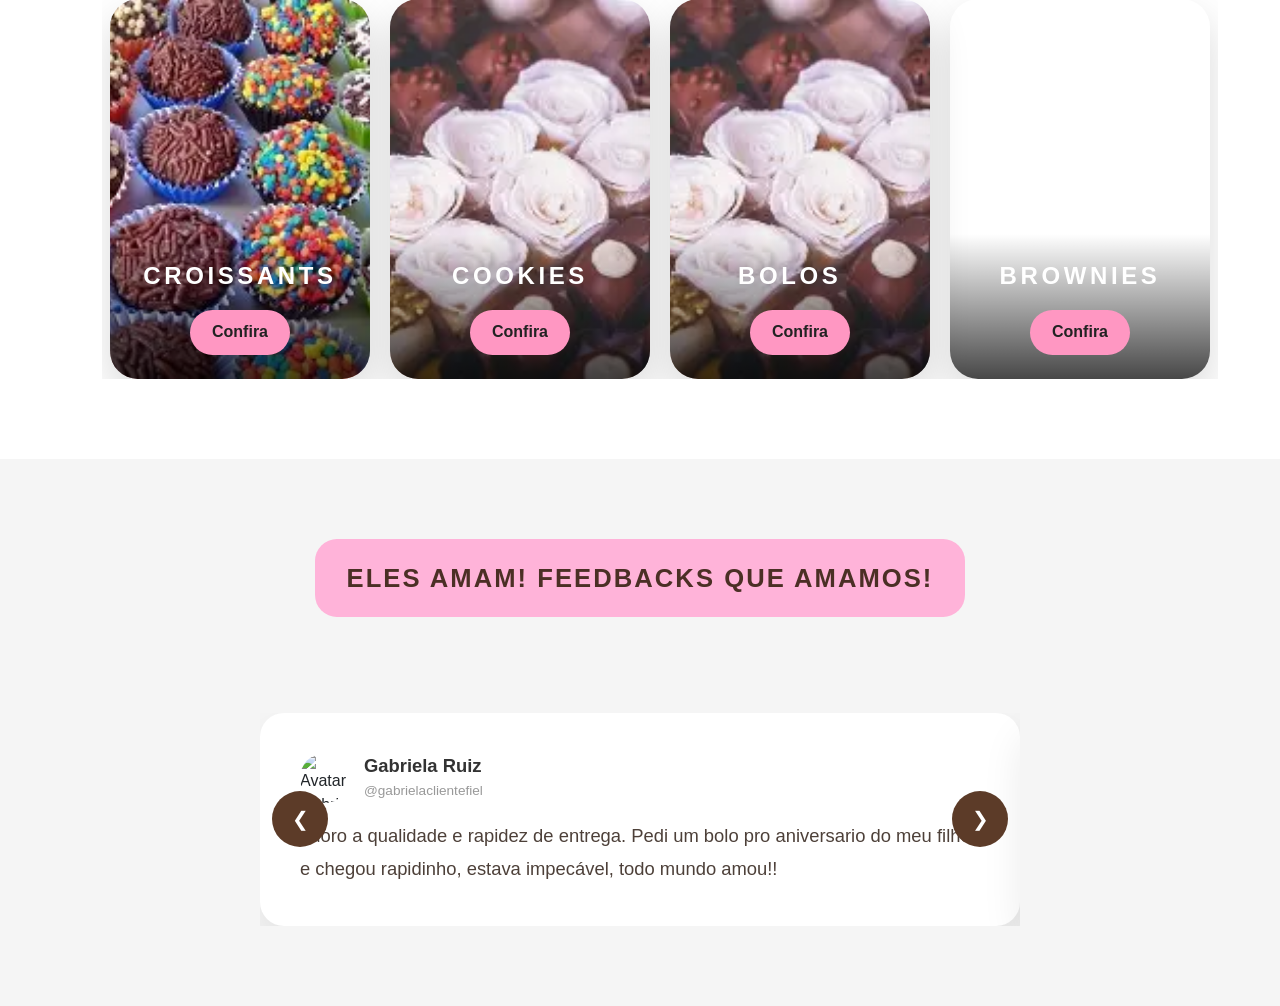
==== commit be8fa62d: "arrumando uns trequinho a mais 30_04 nao esquecer de mudar o ngc dos botoes de login para tds as pag" ====
--- a/index.html
+++ b/index.html
@@ -5,7 +5,8 @@
     <meta name="viewport" content="width=device-width, initial-scale=1.0">
     <title>Pedacinho de Amor</title>
     <link rel="stylesheet" href="css_pda/bootstrap/css/bootstrap.min.css">
-        <link rel="stylesheet" href="css_pda/style_pda.css">
+    <link rel="stylesheet" href="css_pda/style_pda.css">
+<link rel="stylesheet" href="https://cdnjs.cloudflare.com/ajax/libs/font-awesome/6.0.0/css/all.min.css">
 
     <!--<link rel="stylesheet" href="css_pda/">-->
 </head>
@@ -29,6 +30,57 @@
         </ul>
     </nav>
 </header>
+
+
+<!-- MODAL -->
+<div class="modal fade" id="modalLogin" tabindex="-1">
+<div class="modal-dialog modal-dialog-centered">
+<div class="modal-content p-0 border-0">
+
+<div class="auth-card">
+
+<div class="auth-header">
+    <button type="button" class="btn-close-custom" data-bs-dismiss="modal" aria-label="Close">&times;</button>
+    <h2 id="titulo">LOGIN</h2>
+</div>
+<div class="auth-body">
+    <form id="loginForm" action="login.php" method="POST">
+        <input type="email" name="email" placeholder="E-mail" required>
+        
+        <div class="input-group-auth">
+            <input type="password" name="password" id="passLogin" placeholder="Senha" required>
+            <i class="fas fa-eye toggle-password" onclick="togglePassword('passLogin', this)"></i>
+        </div>
+
+        <button type="submit" class="btn-enviar">ENTRAR</button>
+        <p class="login-link">Não tem conta? <span id="switchCadastro">Cadastrar</span></p>
+    </form>
+
+    <form id="cadastroForm" action="register.php" method="POST" style="display:none;">
+        <input type="text" name="name" placeholder="Nome completo" required>
+        <input type="email" name="email" placeholder="E-mail" required>
+        <input type="email" name="email_confirm" placeholder="Confirmar E-mail" required>
+        
+        <div class="input-group-auth">
+            <input type="password" name="password" id="passCad" placeholder="Senha" required>
+            <i class="fas fa-eye toggle-password" onclick="togglePassword('passCad', this)"></i>
+        </div>
+
+        <div class="input-group-auth">
+            <input type="password" name="password_confirm" id="passCadConfirm" placeholder="Confirmar senha" required>
+            <i class="fas fa-eye toggle-password" onclick="togglePassword('passCadConfirm', this)"></i>
+        </div>
+
+        <button type="submit" class="btn-enviar">CADASTRAR</button>
+        <p class="login-link">Já tem conta? <span id="switchLogin">Login</span></p>
+    </form>
+</div>
+</div>
+</div>
+</div>
+</div>
+
+
     <h1>Bem-vindo ao Pedacinho de Amor</h1>
     <p>Neste site voce vera inumeros doces e pratos de dar agua na boca, 
         com um tempero exclusivom no qual chamamos de amor.</p>
@@ -146,8 +198,8 @@
 
 
     <script src="js/bootstrap/bootstrap.min.js"></script>
-
-    <script>
+<script>
+    // --- CARROSSEL PRINCIPAL ---
     const carousel = document.getElementById('carousel');
     const slides = document.querySelector('.slides');
     const images = document.querySelectorAll('.slides img');
@@ -170,97 +222,70 @@
         updateDots();
     }
 
-    // Prev / Next
     prevBtn.addEventListener('click', () => showImage(index - 1));
     nextBtn.addEventListener('click', () => showImage(index + 1));
 
-    // Create dots
     for (let i = 0; i < total; i++) {
         const btn = document.createElement('button');
-        btn.setAttribute('aria-label', `Ir para slide ${i+1}`);
         btn.addEventListener('click', () => showImage(i));
         dotsContainer.appendChild(btn);
     }
 
-    // Autoplay with pause on hover
     function startAutoplay() { intervalId = setInterval(() => showImage(index + 1), 4000); }
-    function stopAutoplay() { if (intervalId) { clearInterval(intervalId); intervalId = null; } }
+    function stopAutoplay() { clearInterval(intervalId); }
 
     carousel.addEventListener('mouseenter', stopAutoplay);
     carousel.addEventListener('mouseleave', startAutoplay);
-
-    // Keyboard accessibility
-    carousel.addEventListener('keydown', (e) => {
-        if (e.key === 'ArrowLeft') showImage(index - 1);
-        if (e.key === 'ArrowRight') showImage(index + 1);
-    });
-
-    // Init
     showImage(0);
     startAutoplay();
 
-    // FEEDBACKS CAROUSEL
+    // --- FEEDBACKS ---
     const feedbacksCarousel = document.getElementById('feedbacksCarousel');
     const feedbackCards = document.querySelectorAll('#feedbacksCarousel .feedback-card');
     const prevFeedbackBtn = document.querySelector('.prev-feedback');
     const nextFeedbackBtn = document.querySelector('.next-feedback');
 
     let feedbackIndex = 0;
-    let feedbackIntervalId = null;
-
     function showFeedback(i) {
         feedbackIndex = (i + feedbackCards.length) % feedbackCards.length;
         feedbacksCarousel.style.transform = `translateX(${-feedbackIndex * 100}%)`;
     }
 
-    prevFeedbackBtn.addEventListener('click', () => {
-        clearInterval(feedbackIntervalId);
-        showFeedback(feedbackIndex - 1);
-        startFeedbackAutoplay();
+    prevFeedbackBtn.addEventListener('click', () => showFeedback(feedbackIndex - 1));
+    nextFeedbackBtn.addEventListener('click', () => showFeedback(feedbackIndex + 1));
+    showFeedback(0);
+
+    // --- LÓGICA DO MODAL (LOGIN/CADASTRO) ---
+    const loginForm = document.getElementById('loginForm');
+    const cadastroForm = document.getElementById('cadastroForm');
+    const titulo = document.getElementById('titulo');
+
+    document.addEventListener('click', (e) => {
+        if (e.target.id === 'switchCadastro') {
+            loginForm.style.display = 'none';
+            cadastroForm.style.display = 'block';
+            titulo.textContent = 'CADASTRO';
+        }
+        if (e.target.id === 'switchLogin') {
+            loginForm.style.display = 'block';
+            cadastroForm.style.display = 'none';
+            titulo.textContent = 'LOGIN';
+        }
     });
 
-    nextFeedbackBtn.addEventListener('click', () => {
-        clearInterval(feedbackIntervalId);
-        showFeedback(feedbackIndex + 1);
-        startFeedbackAutoplay();
-    });
-
-    function startFeedbackAutoplay() {
-        feedbackIntervalId = setInterval(() => showFeedback(feedbackIndex + 1), 5000);
-    }
-
-    feedbacksCarousel.addEventListener('mouseenter', () => {
-        clearInterval(feedbackIntervalId);
-    });
-
-    feedbacksCarousel.addEventListener('mouseleave', () => {
-        startFeedbackAutoplay();
-    });
-
-    showFeedback(0);
-    startFeedbackAutoplay();
-    </script>
-             
-<!-- MODAL -->
-<div class="modal fade" id="modalLogin" tabindex="-1">
-  <div class="modal-dialog">
-    <div class="modal-content">
-
-      <div class="modal-header">
-        <h5 class="modal-title">Login</h5>
-        <button class="btn-close" data-bs-dismiss="modal"></button>
-      </div>
-
-      <div class="modal-body">
-
-        <!-- Aqui o login.html será carregado -->
-        <iframe src="login.html" width="100%" height="300" style="border:none;"></iframe>
-
-      </div>
-
-    </div>
-  </div>
-</div>   
-   
+    // FUNÇÃO DO OLHO (FORA DE TUDO PARA FUNCIONAR)
+    function togglePassword(inputId, icon) {
+        const input = document.getElementById(inputId);
+        if (input.type === "password") {
+            input.type = "text";
+            icon.classList.remove("fa-eye");
+            icon.classList.add("fa-eye-slash");
+        } else {
+            input.type = "password";
+            icon.classList.remove("fa-eye-slash");
+            icon.classList.add("fa-eye");
+        }
+    }
+</script>
 </body>
 </html>
--- a/css_pda/style_pda.css
+++ b/css_pda/style_pda.css
@@ -10,7 +10,7 @@
     .dots button.active { background: #333; }
 
     /* css login/cadastro */
-      body{font-family:Arial,Helvetica,sans-serif;padding:1rem;max-width:1200px;margin:0 auto}
+      body{font-family:Arial,Helvetica,sans-serif;}
         .card{border:1px solid #ddd;padding:1rem;border-radius:6px}
         .tabs{display:flex;gap:8px;margin-bottom:1rem}
         .tabs button{padding:.5rem 1rem;border:1px solid #ccc;background:#f7f7f7;cursor:pointer}
@@ -113,71 +113,75 @@
   transform: translateY(-1px);
 }
 
-/* FEEDBACKS SECTION */
+/* PARTE DOS FEEDBACKS ----  ARRUMAR ESSAS BOSTA DE BOTAO PRA NAO FICAR EM CIMA DO TEXTO ESSAS BOSTA */
 .feedbacks-section {
   background-color: #f5f5f5;
 }
 
 .feedbacks-header {
   background: #ffb3d9;
-  padding: 1.25rem;
-  border-radius: 8px;
-  margin-bottom: 2rem;
+  padding: 1.5rem 2rem;
+  border-radius: 22px;
+  margin: 0 auto 2rem;
+  max-width: 700px;
   text-align: center;
 }
 
 .feedbacks-header h2 {
   margin: 0;
-  font-size: 1.5rem;
+  font-size: 1.6rem;
   font-weight: 900;
-  color: #333;
+  color: #4b2f25;
   text-transform: uppercase;
-  letter-spacing: 0.05em;
+  letter-spacing: 0.08em;
 }
 
 .feedbacks-container {
   display: flex;
-  justify-content: center;
+  justify-content: auto;
   gap: 1.5rem;
-}
+  flex-wrap: nowrap;
+  overflow-x: auto;}
 
 .feedbacks-wrapper {
   position: relative;
-  margin-top: 2rem;
+  margin: 2rem auto 0;
   display: flex;
   align-items: center;
   justify-content: center;
   overflow: hidden;
+  max-width: 760px;
+  width: 100%;
+  padding: 0;
+  box-sizing: border-box;
 }
 
 .feedbacks-carousel {
   display: flex;
+  flex-wrap: nowrap;
   overflow: hidden;
   width: 100%;
-  max-width: 700px;
   transition: transform 0.5s ease;
 }
 
 .feedback-card {
   background: white;
-  padding: 1.5rem;
-  border-radius: 12px;
-  box-shadow: 0 4px 12px rgba(0, 0, 0, 0.08);
+  padding: 2rem;
+  border-radius: 24px;
+  box-shadow: 0 20px 40px rgba(0, 0, 0, 0.08);
   transition: transform 0.3s ease, box-shadow 0.3s ease;
-  max-width: 500px;
+  flex: 0 0 100%;
   min-width: 100%;
-  flex-shrink: 0;
+  max-width: 100%;
+  width: 100%;
+  box-sizing: border-box;
 }
 
 .feedback-card-large {
-  max-width: 600px;
+  min-width: 100%;
+  max-width: 100%;
   padding: 2.5rem;
-  min-width: 100%;
-}
-
-.feedback-card:hover {
-  transform: translateY(-4px);
-  box-shadow: 0 8px 20px rgba(0, 0, 0, 0.12);
+  flex: 0 0 100%;
 }
 
 .feedback-user {
@@ -209,14 +213,14 @@
 
 .feedback-text {
   margin: 0;
-  font-size: 0.95rem;
-  line-height: 1.6;
-  color: #666;
-  text-align: justify;
+  font-size: 1rem;
+  line-height: 1.8;
+  color: #4d4039;
+  text-align: left;
 }
 
 .feedback-card-large .feedback-text {
-  font-size: 1.1rem;
+  font-size: 1.15rem;
 }
 
 .feedback-card-large .feedback-info h4 {
@@ -227,30 +231,32 @@
   position: absolute;
   top: 50%;
   transform: translateY(-50%);
-  width: 44px;
-  height: 44px;
+  width: 56px;
+  height: 56px;
   border: none;
   border-radius: 50%;
-  background: rgba(81, 41, 10, 0.85);
+  background: #5c3b28;
   color: #fff;
+  font-size: 1.25rem;
   display: flex;
   align-items: center;
   justify-content: center;
   cursor: pointer;
   z-index: 5;
-  transition: background 0.2s ease;
+  transition: background 0.2s ease, transform 0.2s ease;
 }
 
 .feedback-arrow:hover {
-  background: rgba(81, 41, 10, 1);
+  background: #432917;
+  transform: translateY(-50%) scale(1.05);
 }
 
 .prev-feedback {
-  left: 0;
+  left: 12px;
 }
 
 .next-feedback {
-  right: 0;
+  right: 12px;
 }
 
 @media (max-width: 768px) {
@@ -277,3 +283,786 @@
     min-width: 260px;
   }
 
+/* COMO TRABALHAMOS */
+.work-section {
+  padding: 4rem 1rem 5rem;
+  background: #d8d6d1;
+}
+
+.work-container {
+  display: flex;
+  flex-wrap: wrap;
+  align-items: center;
+  gap: 2rem;
+  max-width: 1180px;
+  margin: 0 auto;
+  padding: 2.5rem 2rem;
+  background: #e6e3de;
+  border-radius: 40px;
+  box-shadow: 0 24px 60px rgba(0, 0, 0, 0.08);
+}
+
+.work-text {
+  flex: 1 1 520px;
+  min-width: 320px;
+  position: relative;
+  padding-left: 2rem;
+}
+
+.work-text::before {
+  content: "";
+  position: absolute;
+  left: 0;
+  top: 0;
+  bottom: 0;
+  width: 5px;
+  border-radius: 999px;
+  background: #6f472d;
+}
+
+.work-text h2 {
+  margin-bottom: 1.5rem;
+  font-size: 3rem;
+  line-height: 1.05;
+  color: #4c2e24;
+}
+
+.work-text p {
+  margin: 0 0 1rem;
+  font-size: 1.05rem;
+  line-height: 1.9;
+  color: #4f3b34;
+}
+
+.work-image {
+  flex: 0 0 440px;
+  min-width: 320px;
+  max-width: 440px;
+}
+
+.work-image img {
+  width: 100%;
+  height: auto;
+  display: block;
+  border-radius: 36px;
+  object-fit: cover;
+  box-shadow: 0 18px 45px rgba(0, 0, 0, 0.12);
+}
+
+@media (max-width: 980px) {
+  .work-container {
+    padding: 1.5rem;
+  }
+
+  .work-text h2 {
+    font-size: 2.2rem;
+  }
+}
+
+@media (max-width: 720px) {
+  .work-container {
+    flex-direction: column-reverse;
+    padding: 1rem;
+  }
+
+  .work-text,
+  .work-image {
+    min-width: 100%;
+  }
+
+  .work-text h2 {
+    text-align: center;
+  }
+}
+
+/* PARTE DO SOBRE NOS */
+.about-section {
+  padding: 4rem 1rem 5rem;
+  background: #d8d6d1;
+}
+
+
+/* PARTE DOS DOCES ---- DEPOIS MUDAR A FONTE Q NAO TEM E TIRAR O URL DA FOTO(? talvez nao precise mas vai que o lf ne) */
+.doces-hero {
+  position: relative;
+  min-height: 420px;
+  display: flex;
+  align-items: center;
+  justify-content: center;
+  padding: 4rem 1rem;
+  background: linear-gradient(180deg, rgba(0,0,0,0.22) 0%, rgba(0,0,0,0.5) 100%), url('https://images.unsplash.com/photo-1615837197154-2e801f4bd294?fm=jpg&q=60&w=3000&auto=format&fit=crop&ixlib=rb-4.1.0&ixid=M3wxMjA3fDB8MHxwaG90by1yZWxhdGVkfDF8fHxlbnwwfHx8fHw=') center/cover no-repeat;
+  color: #fff;
+  overflow: hidden;
+}
+
+.doces-hero__overlay {
+  position: absolute;
+  inset: 0;
+  background: rgba(0, 0, 0, 0.28);
+}
+
+.doces-hero__content {
+  position: relative;
+  text-align: center;
+  max-width: 760px;
+  z-index: 1;
+}
+
+.doces-hero__content h1 {
+  margin: 0 0 0.75rem;
+  font-size: 4rem;
+  font-weight: 900;
+  text-transform: uppercase;
+  color: #ff9ccf;
+  letter-spacing: 0.15em;
+  font-family: 'Copperplate';
+}
+
+.doces-hero__content p {
+  margin: 0;
+  font-size: 1.75rem;
+  color: #fff;
+}
+
+@media (max-width: 768px) {
+  .doces-hero {
+    min-height: 320px;
+    padding: 3rem 1rem;
+  }
+
+  .doces-hero__content h1 {
+    font-size: 3rem;
+  }
+
+  .doces-hero__content p {
+    font-size: 1.2rem;
+  }
+}
+
+.doces-shop {
+  padding: 3rem 1rem 5rem;
+  background: #6b3f28;
+}
+
+.doces-shop__tabs {
+  display: flex;
+  flex-wrap: wrap;
+  justify-content: center;
+  gap: 1rem;
+  background: #ffb3d9;
+  padding: 1rem 1.5rem;
+  border-radius: 20px;
+  max-width: 1120px;
+  margin: 0 auto 2rem;
+  box-shadow: 0 15px 35px rgba(0, 0, 0, 0.12);
+}
+
+.doces-shop__tabs button {
+  border: none;
+  background: transparent;
+  color: #5a2e1f;
+  font-weight: 700;
+  cursor: pointer;
+  position: relative;
+}
+
+.doces-shop__tabs button.active::after {
+  content: "";
+  position: absolute;
+  left: 50%;
+  bottom: -0.25rem;
+  transform: translateX(-50%);
+  width: 60%;
+  height: 4px;
+  border-radius: 999px;
+  background: #4e2d1f;
+}
+
+.doces-shop__cards {
+  display: grid;
+  grid-template-columns: repeat(4, minmax(220px, 1fr));
+  gap: 1.5rem;
+  max-width: 1120px;
+  margin: 0 auto;
+}
+
+.doces-card {
+  background: #e2bdb4;
+  border-radius: 26px;
+  overflow: hidden;
+  text-align: center;
+  box-shadow: 0 18px 40px rgba(0, 0, 0, 0.18);
+  padding-bottom: 1.2rem;
+  justify-content: space-between; /* empurra o preço pra baixo */
+  flex-direction: column;
+  display: flex;
+}
+
+.doces-card img {
+  width: 100%;
+  display: block;
+  aspect-ratio: 1 / 1;
+  object-fit: cover;
+}
+
+.doces-card h3 {
+  margin: 1rem 1rem 0.75rem;
+  font-size: 1rem;
+  color: #4e2d1f;
+  text-transform: 'Glacial Indifference';
+}
+/* PREÇO */
+.doces-card span {
+  background: #f1c3cf;
+  padding: 0.6rem;
+  border-radius: 6px;
+  font-weight: bold;
+  color: #4e2d1f;
+}
+
+@media (max-width: 1024px) {
+  .doces-shop__cards {
+    grid-template-columns: repeat(2, minmax(220px, 1fr));
+  }
+}
+
+@media (max-width: 720px) {
+  .doces-shop__tabs {
+    gap: 0.7rem;
+    padding: 0.85rem 1rem;
+  }
+
+  .doces-shop__cards {
+    grid-template-columns: 1fr;
+  }
+}
+
+.about-container {
+  display: flex;
+  flex-wrap: wrap;
+  align-items: stretch;
+  gap: 2rem;
+  max-width: 1180px;
+  margin: 0 auto;
+  background: #d8d6d1;
+  border-radius: 40px;
+  overflow: hidden;
+}
+
+.about-image {
+  flex: 1 1 520px;
+  min-width: 320px;
+  max-width: 640px;
+}
+
+.about-image img {
+  width: 100%;
+  min-height: 420px;
+  height: 100%;
+  display: block;
+  object-fit: cover;
+}
+
+.about-text {
+  flex: 1 1 420px;
+  min-width: 320px;
+  padding: 3rem 2.2rem;
+  display: flex;
+  flex-direction: column;
+  justify-content: center;
+}
+
+.about-text h2 {
+  margin: 0 0 1.5rem;
+  font-size: 3rem;
+  line-height: 1.05;
+  color: #5a3e2b;
+  font-family: 'Segoe Print', 'Comic Sans MS', cursive;
+  letter-spacing: 0.03em;
+}
+
+.about-text p {
+  margin: 0 0 1rem;
+  font-size: 1.05rem;
+  line-height: 1.9;
+  color: #5a3e2b;
+}
+
+@media (max-width: 980px) {
+  .about-container {
+    padding: 1.5rem;
+  }
+
+  .about-text h2 {
+    font-size: 2rem;
+  }
+}
+
+@media (max-width: 720px) {
+  .about-container {
+    flex-direction: column;
+    padding: 1rem;
+  }
+
+  .about-image,
+  .about-text {
+    min-width: 100%;
+  }
+
+  .about-text h2 {
+    text-align: center;
+  }
+}
+
+
+/* PARTE DO CARRINHO */
+
+/* HEADER */
+.top-bar {
+  display: flex;
+  width: 100%;
+}
+
+.top-bar div {
+  flex: 1;
+  padding: 1rem;
+  font-weight: bold;
+  color: white;
+}
+
+.top-left {
+  background: #9c7b66;
+}
+
+.top-right {
+  background: #8b0000;
+  text-align: center;
+}
+
+/* LAYOUT */
+.container {
+  display: flex;
+  gap: 2rem;
+  padding: 2rem;
+  flex-wrap: wrap; /* responsivo */
+}
+
+/* LISTA */
+.cart {
+  flex: 2;
+  min-width: 300px;
+}
+.cart-item {
+    display: flex;
+    align-items: center;
+    background: #fff;
+    border-radius: 20px;
+    padding: 1.2rem;
+    margin-bottom: 1rem;
+    gap: 1.5rem;
+    box-shadow: 0 4px 15px rgba(0,0,0,0.05);
+    position: relative;
+    width: 100%; /* Garante que ocupe a largura total */
+}
+
+.cart-item:hover {
+  transform: translateY(-2px);
+}
+
+.cart-item img {
+  width: 90px;
+  height: 90px;
+  border-radius: 12px;
+  object-fit: cover;
+}
+
+/* Força a info a ocupar o meio */
+.item-info {
+    flex: 1; 
+    display: flex;
+    flex-direction: column;
+}
+.item-info h4 {
+  margin: 0;
+  font-size: 1.1rem;
+}
+
+.item-info p {
+  margin: 2px 0;
+  font-size: 0.9rem;
+  color: #555;
+}
+
+.price {
+  color: #c62828;
+  font-weight: bold;
+  font-size: 1rem;
+}
+
+/* CHECKBOX */
+.item-check {
+  width: 18px;
+  height: 18px;
+  cursor: pointer;
+}
+
+/* RESUMO */
+.summary {
+  flex: 1;
+  min-width: 260px;
+  background: #fff;
+  padding: 1.5rem;
+  border-radius: 20px;
+  height: fit-content;
+  box-shadow: 0 10px 25px rgba(0,0,0,0.1);
+}
+
+.summary img {
+  width: 100px;
+  border-radius: 10px;
+  display: block;
+  margin: 0 auto 1rem;
+}
+
+.row {
+  display: flex;
+  justify-content: space-between;
+  margin: 0.5rem 0;
+  font-size: 0.95rem;
+}
+
+.total {
+  font-weight: bold;
+  font-size: 1.2rem;
+}
+
+/*parte do indisponivel*/
+
+/* HEADER */
+.top-bar {
+  display: flex;
+}
+
+.top-bar div {
+  flex: 1;
+  padding: 1rem;
+  font-weight: bold;
+  color: white;
+}
+
+.top-left {
+  background: #9c7b66;
+}
+
+.top-right {
+  background: #8b0000;
+  text-align: center;
+}
+
+/* LAYOUT */
+.container {
+  display: flex;
+  gap: 2rem;
+  padding: 2rem;
+}
+
+/* LISTA */
+.cart {
+  flex: 2;
+}
+
+.cart-item {
+  display: flex;
+  align-items: center;
+  background: #fff;
+  border-radius: 20px;
+  padding: 1rem;
+  margin-bottom: 1.5rem;
+  gap: 1rem;
+}
+
+.cart-item img {
+  width: 90px;
+  height: 90px;
+  border-radius: 12px;
+  object-fit: cover;
+}
+
+.item-info {
+  flex: 1;
+}
+
+.item-info h4 {
+  margin: 0;
+}
+
+.item-info p {
+  margin: 2px 0;
+  font-size: 0.9rem;
+  color: #555;
+}
+
+.price {
+  color: red;
+  font-weight: bold;
+}
+
+.checkbox {
+  width: 18px;
+  height: 18px;
+}
+
+/* RESUMO */
+.summary {
+  flex: 1;
+  background: #fff;
+  padding: 1.5rem;
+  border-radius: 20px;
+  height: fit-content;
+}
+
+.summary img {
+  width: 100px;
+  border-radius: 10px;
+  display: block;
+  margin: 0 auto 1rem;
+}
+
+.summary h3 {
+  margin-bottom: 1rem;
+}
+
+.observation { margin: 1rem 0; font-weight: bold; }
+
+.secure-payment {
+    border-top: 1px solid #eee;
+    padding-top: 1rem;
+    margin-top: 1rem;
+}
+
+.secure-payment span {
+    display: flex;
+    align-items: center;
+    gap: 8px;
+    font-weight: bold;
+    font-size: 0.9rem;
+}
+
+.payment-icons {
+    display: flex;
+    gap: 8px;
+    margin: 10px 0;
+}
+
+.payment-icons img { height: 20px; }
+
+.secure-payment p { font-size: 0.75rem; color: #888; line-height: 1.2; }
+
+.row {
+  display: flex;
+  justify-content: space-between;
+  margin: 0.5rem 0;
+}
+
+.total {
+  font-weight: bold;
+  font-size: 1.2rem;
+}
+
+.button {
+  margin-top: 1rem;
+  width: 100%;
+  padding: 0.8rem;
+  background: #2e7d32;
+  color: white;
+  border: none;
+  border-radius: 20px;
+  font-weight: bold;
+  cursor: pointer;
+}
+
+.button:hover {
+  background: #1b5e20;
+}
+
+/* FOOTER CART */
+.cart-footer {
+  margin-top: 1rem;
+  display: flex;
+  justify-content: space-between;
+  font-size: 0.9rem;
+}
+
+.link {
+  color: red;
+  text-decoration: underline;
+  cursor: pointer;
+}
+/* QUANTIDADE */
+.qtd-box {
+  display: flex;
+  align-items: center;
+  gap: 10px;
+  margin-top: 8px;
+}
+
+.qtd-box button {
+  width: 28px;
+  height: 28px;
+  border: none;
+  background: #ddd;
+  border-radius: 6px;
+  cursor: pointer;
+  font-weight: bold;
+}
+
+.qtd-box button:hover {
+  background: #ccc;
+}
+
+.quantidade {
+  font-weight: bold;
+  min-width: 20px;
+  text-align: center;
+}
+
+/* REMOVER */
+.remover {
+  display: inline-block;
+  margin-top: 5px;
+  color: #c62828;
+  font-size: 0.85rem;
+  cursor: pointer;
+}
+
+.remover:hover {
+  text-decoration: underline;
+}
+
+
+/*parte do LOGIN E CADASTRO */
+
+/* --- NOVO ESTILO PARA O MODAL LOGIN/CADASTRO --- */
+.auth-card {
+    background: #fff;
+    border-radius: 20px;
+    overflow: hidden;
+    width: 100%;
+    min-width: 300px; /* Impede que o modal fique muito estreito */
+}
+
+.auth-header {
+    background-color: #F2A1B1; /* Rosa do cabeçalho */
+    padding: 20px;
+    text-align: center;
+  }
+
+.auth-header h2 {
+    color: #5D4037; /* Marrom escuro */
+    font-weight: 800;
+    margin: 0;
+    font-size: 1.5rem;
+    text-transform: uppercase;
+}
+
+.auth-body {
+    padding: 25px;
+}
+
+/* Inputs arredondados com borda rosa */
+.auth-body input {
+    display: block;
+    width: 100%;
+    padding: 12px 20px;
+    margin-bottom: 15px;
+    border: 2.5px solid #F2A1B1;
+    border-radius: 30px;
+    outline: none;
+    color: #555;
+}
+
+.auth-body input::placeholder {
+    color: #bbb;
+}
+
+/* Container do input e do olho */
+.input-group-auth {
+    position: relative; /* Isso permite que o olho seja fixado dentro dele */
+    width: 100%;
+}
+
+/* Estilo do ícone do olho */
+.toggle-password {
+    position: absolute;
+    right: 20px;       /* Distância da borda direita */
+    top: 13px;         /* Ajuste conforme a altura do seu input */
+    color: #F2A1B1;    /* Cor rosa igual à sua borda */
+    cursor: pointer;
+    z-index: 10;       /* Garante que ele fique em cima do input */
+}
+
+/* Ajuste no input para o texto não ficar embaixo do olho */
+.auth-body input {
+    padding-right: 50px !important; 
+}
+
+/* Botão Salmon de Enviar */
+.btn-enviar {
+    width: 100%;
+    padding: 14px;
+    background-color: #ED716C;
+    color: white;
+    border: none;
+    border-radius: 30px;
+    font-weight: bold;
+    font-size: 1.2rem;
+    cursor: pointer;
+    margin-top: 10px;
+    text-transform: uppercase;
+}
+
+.login-link {
+    text-align: center;
+    margin-top: 15px;
+    font-size: 0.95rem;
+    color: #666;
+}
+
+.login-link span {
+    color: #ED716C;
+    font-weight: bold;
+    cursor: pointer;
+}
+
+/* Garante que o formulário de login apareça primeiro */
+#loginForm {
+    display: block;
+}
+
+/* Faz o cabeçalho ser a referência para o botão posicionado */
+.auth-header {
+    position: relative; 
+    background-color: #F2A1B1 !important;
+    padding: 20px;
+    text-align: center;
+}
+
+/* Estilo do botão X */
+.btn-close-custom {
+    position: absolute;
+    top: 10px;
+    right: 15px;
+    background: none;
+    border: none;
+    font-size: 1.8rem;
+    font-weight: bold;
+    color: #5D4037; /* Marrom igual ao título */
+    cursor: pointer;
+    line-height: 1;
+    transition: 0.2s;
+}
+
+.btn-close-custom:hover {
+    color: #30211c; /* Muda para salmão ao passar o mouse */
+    transform: scale(1.1);
+}
